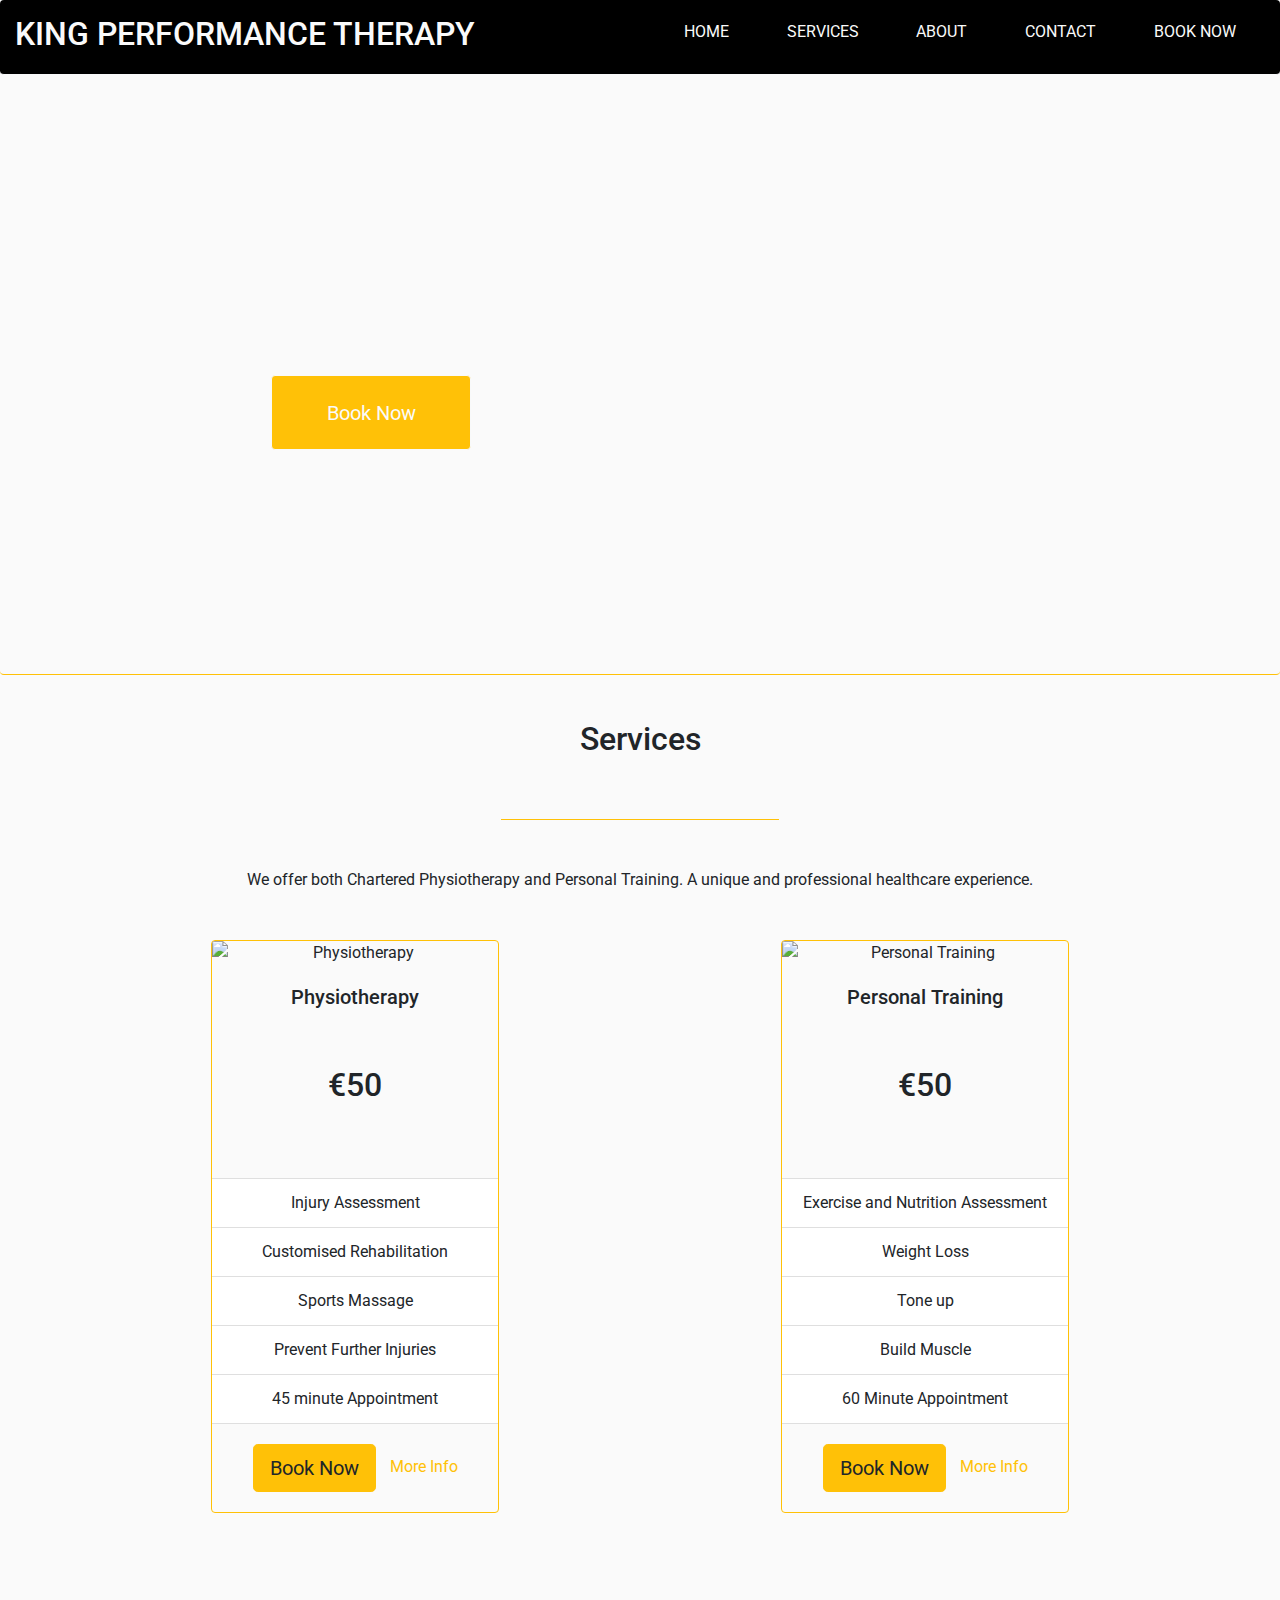
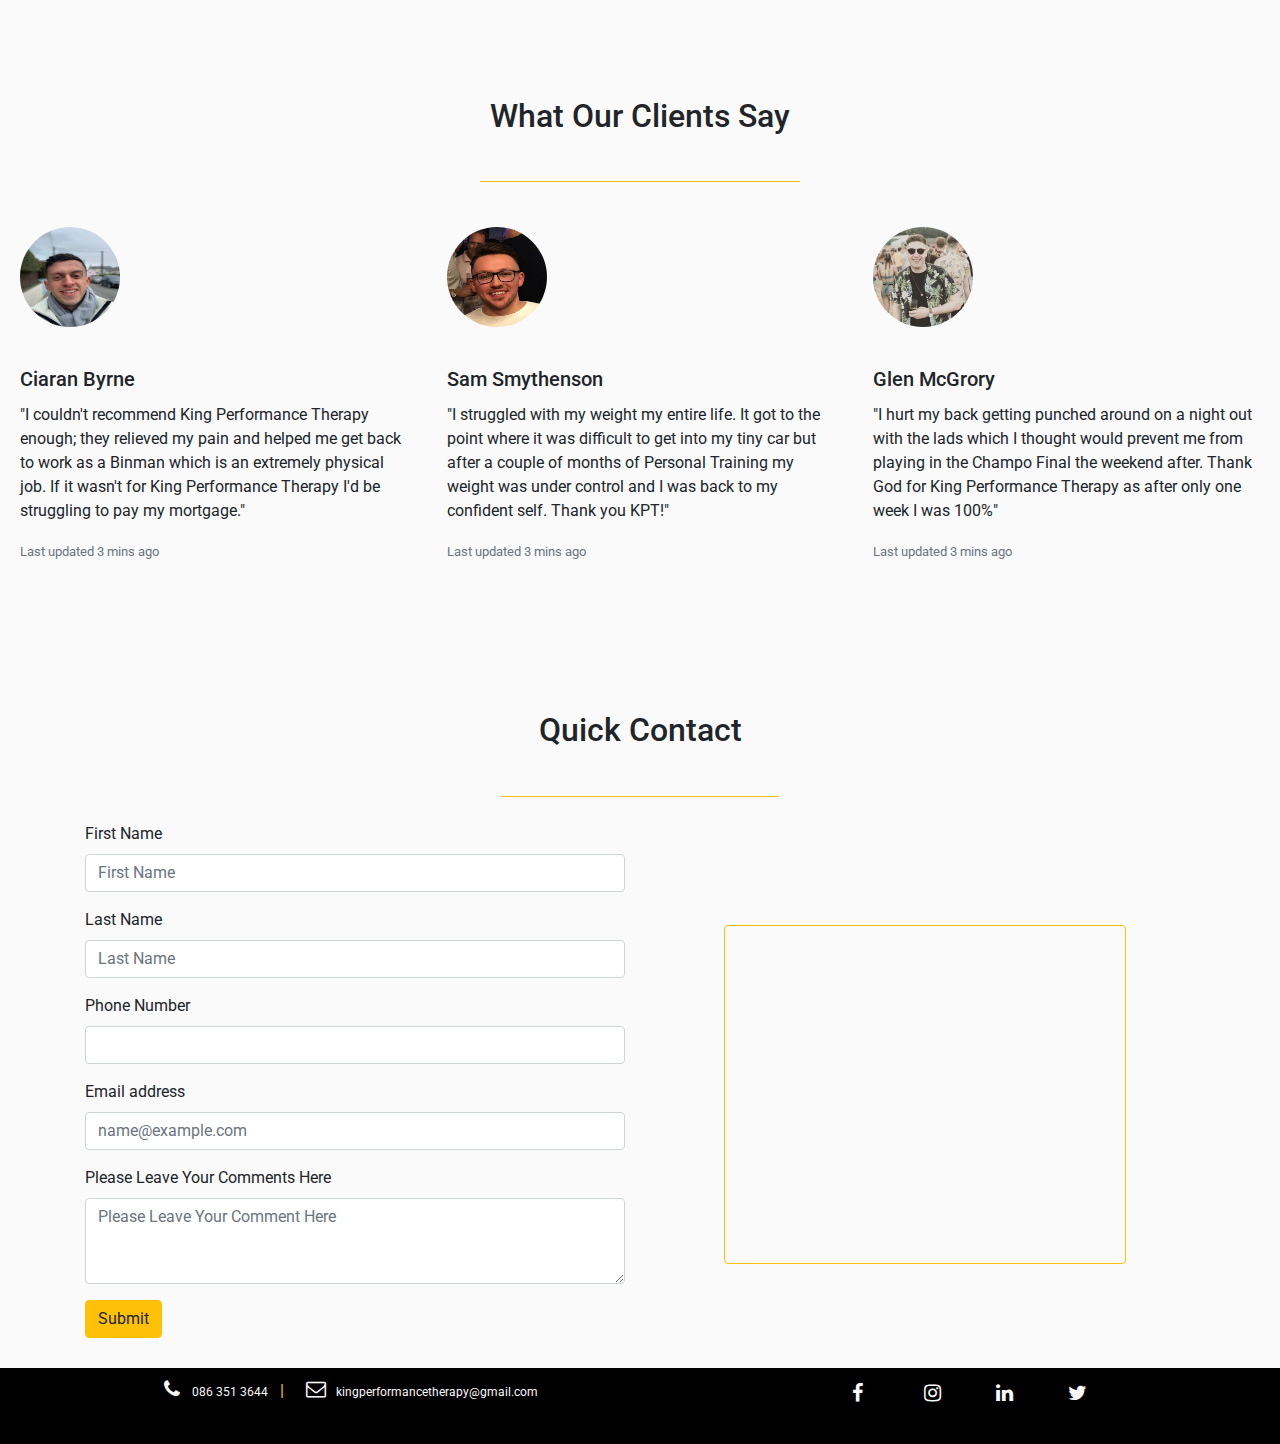
==== index.html @ 58a29714 "dropdown menu done index.html" ====
<!DOCTYPE html>
<html lang="en">

<head>
	<meta charset="UTF-8">
	<meta name="viewport" content="width=device-width, initial-scale=1.0">
	<meta http-equiv="X-UA-Compatible" content="ie=edge">
	<link rel="stylesheet" href="https://maxcdn.bootstrapcdn.com/bootstrap/4.2.1/css/bootstrap.min.css"
		type="text/css" />
	<link rel="stylesheet" href="https://maxcdn.bootstrapcdn.com/font-awesome/4.7.0/css/font-awesome.min.css"
		type="text/css" />
	<link rel="stylesheet" href="https://cdnjs.cloudflare.com/ajax/libs/hover.css/2.1.1/css/hover-min.css"
		type="text/css" />
	<link rel="stylesheet" href="assets/css/style.css">
	<title>King Performance Therapy</title>
</head>

<body>
	<!--Header-->
	<header class="header border-bottom border-light rounded">
		<div class="container-fluid">
			<div class="row">
				<div class="col-md-6 logo"><a href="index.html">
						<h2 id="logo">King Performance Therapy</h2>
					</a></div>
				<div class="col-md-6">
					<nav class="nav" id="nav-menu">
						<a class="nav-link" href="index.html" aria-hidden="true"><span>Home</span></a>
						<a class="nav-link" href="services.html" aria-hidden="true"><span>Services</span></a>
						<a class="nav-link" href="about.html" aria-hidden="true"><span>About</span></a>
						<a class="nav-link" href="contact.html" aria-hidden="true"><span>Contact</span></a>
						<a class="nav-link" href="book-now.html" aria-hidden="true"><span>Book Now</span></a>
					</nav>
					<div class="dropdown nav" id="nav-drop"">
							<button class=" btn btn-warning dropdown-toggle" type="button" id="dropdownMenu2" data-toggle="dropdown"
						aria-haspopup="true" aria-expanded="false">
						King Performance Therapy Menu
						</button>
						<div class="dropdown-menu" aria-labelledby="dropdownMenu2">
							<button class="dropdown-item" type="button"><a class="nav-link"
								href="index.html" aria-hidden="true"><span>Home</span></a></button>
							<button class="dropdown-item" type="button"><a class="nav-link" href="services.html" aria-hidden="true"><span>Services</span></a></button>
							<button class="dropdown-item" type="button"><a class="nav-link" href="about.html" aria-hidden="true"><span>About</span></a></button>
							<button class="dropdown-item" type="button"><a class="nav-link" href="contact.html" aria-hidden="true"><span>Contact</span></a></button>
                            <button class="dropdown-item" type="button"><a class="nav-link" href="book-now.html" aria-hidden="true"><span>Book Now</span></a></button>
						</div>
					</div>
				</div>
			</div>
		</div>
	</header>
	<section>
		<div class="container-fluid border-bottom border-warning rounded" id="hero-image">
			<div class="row">
				<div class="col-md-6" id="booknow"><button type="button" class="btn btn-warning btn-lg border border-light rounded">Book Now</button>
				</div>
                <div class="col-md-6"></div>
			</div>
		</div>
	</section>
	<section class="services container">
		<h2>Services</h2>
        <hr>
		<p>We offer both Chartered Physiotherapy and Personal Training. A unique and professional healthcare experience.
		</p>
		<div class="row">
			<div class="col-md-6">
				<div class="card services-card border border-warning rounded" style="width: 18rem;">
					<img src= "assets/Images/edphysio.jpg" class="card-img-top" alt="Physiotherapy" id="edphysio">
					<div class="card-body">
						<h5 class="card-title">Physiotherapy</h5>
						<h2 class="#">€50</h2>
					</div>
					<ul class="list-group list-group-flush">
						<li class="list-group-item">Injury Assessment</li>
						<li class="list-group-item">Customised Rehabilitation</li>
						<li class="list-group-item">Sports Massage</li>
						<li class="list-group-item">Prevent Further Injuries</li>
						<li class="list-group-item">45 minute Appointment</li>
					</ul>
					<div class="card-body">
						<button type="button" class="btn btn-warning btn-lg">Book Now</button>
						<a href="#" class="card-link more-info">More Info</a>
					</div>
				</div>
			</div>
			<div class="col-md-6">
				<div class="card services-card border border-warning rounded" style="width: 18rem;">
					<img src="assets/Images/edpt.jpg" class="card-img-top" alt="Personal Training">
					<div class="card-body">
						<h5 class="card-title">Personal Training</h5>
						<h2 class="#">€50</h2>
					</div>
					<ul class="list-group list-group-flush">
						<li class="list-group-item">Exercise and Nutrition Assessment</li>
						<li class="list-group-item">Weight Loss</li>
						<li class="list-group-item">Tone up</li>
						<li class="list-group-item">Build Muscle</li>
						<li class="list-group-item">60 Minute Appointment</li>
					</ul>
					<div class="card-body">
						<button type="button" class="btn btn-warning btn-lg">Book Now</button>
						<a href="#" class="card-link more-info">More Info</a>
					</div>
				</div>
			</div>
		</div>
	</section>
	<section class="testimonials">
		<div>
			<h2>What Our Clients Say</h2>
		</div>
        <hr>
		<div class="card-group">
			<div class="card">
				<img src="assets/Images/ciaran.jpg" class="card-img-top rounded-circle" alt="Ciaran Client" id="ciaran">
				<div class="card-body">
					<h5 class="card-title">Ciaran Byrne</h5>
					<p class="card-text">"I couldn't recommend King Performance Therapy enough; they relieved my pain and helped me get back to work as a Binman which is an extremely physical job. If it wasn't for King Performance Therapy I'd be struggling to pay my mortgage."</p>
					<p class="card-text"><small class="text-muted">Last updated 3 mins ago</small></p>
				</div>
			</div>
			<div class="card">
				<img src="assets/Images/sam.jpg" class="card-img-top rounded-circle" alt="Sam Client" id="sam">
				<div class="card-body">
					<h5 class="card-title">Sam Smythenson</h5>
					<p class="card-text">"I struggled with my weight my entire life. It got to the point where it was difficult to get into my tiny car but after a couple of months of Personal Training my weight was under control and I was back to my confident self. Thank you KPT!"
					</p>
					<p class="card-text"><small class="text-muted">Last updated 3 mins ago</small></p>
				</div>
			</div>
			<div class="card">
				<div><img src="assets/Images/glen.jpg" class="card-img-top rounded-circle" alt="Glen Client" id="glen"></div>
				<div class="card-body">
					<h5 class="card-title">Glen McGrory</h5>
					<p class="card-text">"I hurt my back getting punched around on a night out with the lads which I thought would prevent me from playing in the Champo Final the weekend after. Thank God for King Performance Therapy as after only one week I was 100%"</p>
					<p class="card-text"><small class="text-muted">Last updated 3 mins ago</small></p>
				</div>
			</div>
		</div>
	</section>
	<section class="contact container">
		<div class="row">
			<div class="col">
				<h2>Quick Contact</h2>
                <hr>
                </div>
                </div>
                <div class="row">
			    <div class="col-md-6">
				<form method="POST" action="https://formdump.codeinstitute.net/">
					<div class="form-group">
						<label for="fname">First Name</label>
						<input type="text" class="form-control" id="fname" placeholder="First Name" required>
  </div>
						<div class="form-group">
							<label for="lname">Last Name</label>
							<input type="text" class="form-control" id="flname" placeholder="Last Name" required>
  </div>
							<div class="form-group">
								<label for="phone">Phone Number</label>
								<input type="text" class="form-control" id="phone" required>
  </div>
								<div class="form-group">
									<label for="email">Email address</label>
									<input type="email" class="form-control" id="email" placeholder="name@example.com" required>
  </div>
									<div class="form-group">
										<label for="exampleFormControlTextarea1">Please Leave Your Comments Here</label>
										<textarea class="form-control" id="exampleFormControlTextarea1" rows="3" placeholder="Please Leave Your Comment Here" required></textarea>
									</div>
									<button type="submit" class="btn btn-warning">Submit</button>
				</form>
			</div>
			<div class="col-6-md border border-warning rounded" id="map">
				<iframe
					src="https://www.google.com/maps/embed?pb=!1m18!1m12!1m3!1d2367.6577036469757!2d-6.186697483776341!3d53.59956898003281!2m3!1f0!2f0!3f0!3m2!1i1024!2i768!4f13.1!3m3!1m2!1s0x486723aa0c3e77d7%3A0xd86c8496d75ba979!2sKing%20Performance%20Therapy!5e0!3m2!1sen!2sie!4v1581076473569!5m2!1sen!2sie"
					width="400" height="300" style="border:0;" allowfullscreen=""></iframe></div>
		</div>
	</section>
	<footer class="footer container-fluid">
		<div class="row">
			<div class="col-md-6">
				<ul class="list-inline" id="contact">
					<li class="list-inline-item">
						<a href="tel:0863513644"><i class="fa fa-phone" aria-hidden="true"></i>086 351
							3644</a></li>
					<li class="list-inline-item">
						<div class="seperator">|</div>
					</li>
					<li class="list-inline-item"><a
							href="mailto:kingperformancetherapy@gmail.com?subject=subjecttext"><i class="fa fa-envelope-o" aria-hidden="true"></i>kingperformancetherapy@gmail.com</a>
					</li>
				</ul>
			</div>
			<div class="col-md-6">
				<ul class="list-inline social-links">
					<li class="list-inline-item">
						<a target="_blank" href="#">
							<i class="fa fa-facebook" aria-hidden="true"></i>
							<span class="sr-only">Facebook</span>
						</a>
					</li>
					<li class="list-inline-item">
						<a target="_blank" href="#">
							<i class="fa fa-instagram" aria-hidden="true"></i>
							<span class="sr-only">Instagram</span>
						</a>
					</li>

					<li class="list-inline-item">
						<a target="_blank" href="#">
							<i class="fa fa-linkedin" aria-hidden="true"></i>
							<span class="sr-only">LinkedIn</span>
						</a>
					</li>
					<li class="list-inline-item">
						<a target="_blank" href="#">
							<i class="fa fa-twitter" aria-hidden="true"></i>
							<span class="sr-only">Twitter</span>
						</a>
					</li>
				</ul>
			</div>
		</div>
	</footer>
	<script src="https://code.jquery.com/jquery-3.4.1.slim.min.js"
		integrity="sha384-J6qa4849blE2+poT4WnyKhv5vZF5SrPo0iEjwBvKU7imGFAV0wwj1yYfoRSJoZ+n" crossorigin="anonymous">
	</script>
	<script src="https://cdn.jsdelivr.net/npm/popper.js@1.16.0/dist/umd/popper.min.js"
		integrity="sha384-Q6E9RHvbIyZFJoft+2mJbHaEWldlvI9IOYy5n3zV9zzTtmI3UksdQRVvoxMfooAo" crossorigin="anonymous">
	</script>
	<script src="https://stackpath.bootstrapcdn.com/bootstrap/4.4.1/js/bootstrap.min.js"
		integrity="sha384-wfSDF2E50Y2D1uUdj0O3uMBJnjuUD4Ih7YwaYd1iqfktj0Uod8GCExl3Og8ifwB6" crossorigin="anonymous">
	</script>
</body>

</html>
---- assets/css/style.css ----
@import url('https://fonts.googleapis.com/css?family=Roboto:100,200,300,400,500,600,700|Exo:100,200,300,400,500,600,700');

/*------------------------------------Colors*/

/*------------------------------------Colors*/
body {
    background-color: #fafafa;
    width: 100%;
}

section.services.container p {
    margin: 3rem;
}

hr {
    width: 25%;
    border-color: #ffc107;
    margin-bottom: 25px;
}



/*------------------------------------Header */

.header {
    background: black;
    text-transform: uppercase;
    height: 75px;
    width: 100%;
}

nav.active a {
    color: #ffc107;
}

#logo {
    width: 500px;
    height: 100%;
    margin: auto;
    padding-top: 15px;
    float: left;
}

@media screen and (max-width:943px){
    #logo {
    width: 300px;
    height: 100%;
    margin: auto;
    font-size: large;
    padding-top: 30px;
    float: left;
}
}

#logo:hover {
    color: #ffc107;
}

.nav a {
    color: #fafafa;
    margin: auto;
    padding-top: 20px;
}

.dropdown-menu {
 background-color: #000;
 margin-top: 20px;
}

#nav-drop {
    padding-top: 20px;
    font-size: large;
}

@media screen and (max-width:1025px){
    #nav-menu, #logo, .logo{
        display: none;
    }
}

@media screen and (min-width:1025px){
    #nav-drop {
        display: none;
    }
}

.nav a:hover {
    color: #ffc107;
}

.header a h2 {
    color: #fafafa;
    text-decoration: none;
}



.header a:link {
  text-decoration: none;
}


/*------------------------------------Hero-image */

#hero-image {
    height: 600px;
    width: 100%;
    background: url("../Images/Ed-Shorts.jpg");
    background-size: cover;
    background-position: 50% 60%;
    background-repeat: no-repeat;
    transition: all .5s ease-in-out;
    -moz-transition: all .5s ease-in-out;
    -webkit-transition: all .5s ease-in-out;
}


#booknow {
    margin-top: 300px;
    margin-right: 20%;
    margin-left: 20%;
    height: 600px;
}

#booknow button {
    color: #fafafa;
    height: 75px;
    width: 200px;
}
/*------------------------------------Footer */


.social-links {
    padding-top: 10px;

}
.social-links li a i {
    width: 20px;
    height: 20px;
    padding: 12px 30px;
    font-size: 20px;
    line-height: 7px;
    color: #fafafa;
    transition: all 0.35s ease-in-out;
    -moz-transition: all 0.35s ease-in-out;
    -webkit-transition: all 0.35s ease-in-out;
    -o-transition: all 0.35s ease-in-out;
}

.social-links li a i:hover {
    color: #ffc107;
}

#contact {
    padding-top: 10px;
    padding-bottom: 10px;
    padding-left: 50px;
}

#contact li a {
    text-decoration: none;
    font-size: 12px;
    color: #fafafa;
}

#contact li a i {
    width: 40px;
    height: 40px;
    padding: 10px;
    font-size: 20px;
    line-height: 3px;
    text-align: center;
    color: #fafafa;
    transition: all 0.35s ease-in-out;
    -moz-transition: all 0.35s ease-in-out;
    -webkit-transition: all 0.35s ease-in-out;
    -o-transition: all 0.35s ease-in-out;
}

#contact li a i:hover {
    color: #ffc107;
}

.seperator { 
    color: #ffc107;
}


.footer {
background-color: rgba(0, 0, 0, 1);
background: cover;
text-align: center;
}


/*------------------------------------Menu */

/*------------------------------------My Services Section */


.services {
background-color: #fafafa;
text-align: center;
}

.services.container {
    margin: auto;
}

.services h2 {
    text-align: center;
    padding-top: 45px;
    padding-bottom: 45px;
}


.services-card { 
  margin: auto;
  margin-bottom: 4rem;
}

section.services.container p {
    margin: 3rem;
}

.more-info {
    color: #ffc107;
    padding-left: 10px;
}

.services-more-info {
   margin-bottom: 8rem;
   margin-top: 3rem;
   margin: auto;
}

.services-more-info p {
    text-align: left;
}

div.card {
    background-color: #fafafa;
}

.services-explained { 
    margin-top: 8rem;;
}

/*------------------------------------Contact Section */


.contact {
background-color: #fafafa;
margin-top: 90px;
}

.contact h2 {
    margin-top: 8px;
    padding: 30px;
    text-align: center;
}

#map {
    margin: auto;
    padding-bottom: 30px;
}

.contact form {
    margin-bottom: 30px;
}
/*------------------------------------Testimonials Section */

#ciaran, #sam, #glen {
    width: 100px;
    height: 100px;
    margin: 20px;
}

.testimonials {
background-color: #fafafa;
margin-top: 90px;
}

.testimonials div h2 {
margin-top: 8px;
padding: 30px;
text-align: center;
}

.card-group {
    border: 0;
    border-color: none;
}

div.card {
    border: 0;
}

/*------------------------------------Physiotherapy Section */

/*------------------------------------Personal Training Section */

/*------------------------------------Special Offer Section */

/*------------------------------------About Me Section */

.about-us {
    background-color: #fafafa;
    text-align: left;
}

.about-us.container {
    margin: auto;
}

.about-us h2 {
    text-align: center;
    padding-top: 90px;
}

section.about-us.container p {
    margin: 3rem;
}

section.about-us.container h4 {
    margin-left: 3rem;
}
/*------------------------------------Book Now */


.book-now {
    background-color: #fafafa;
    text-align: left;
}

.book-now.container {
    margin: auto;
}

.book-now h2 {
    text-align: center;
    padding-top: 90px;
}

section.book-now.container p {
    margin: 3rem;
}

section.book-now.container h4 {
    margin-left: 3rem;
}

.apt-time, .apt-types {
    margin-bottom: 10px;
    padding-bottom: 10px;
}

.book-now button {
    margin-bottom: 20px;
}
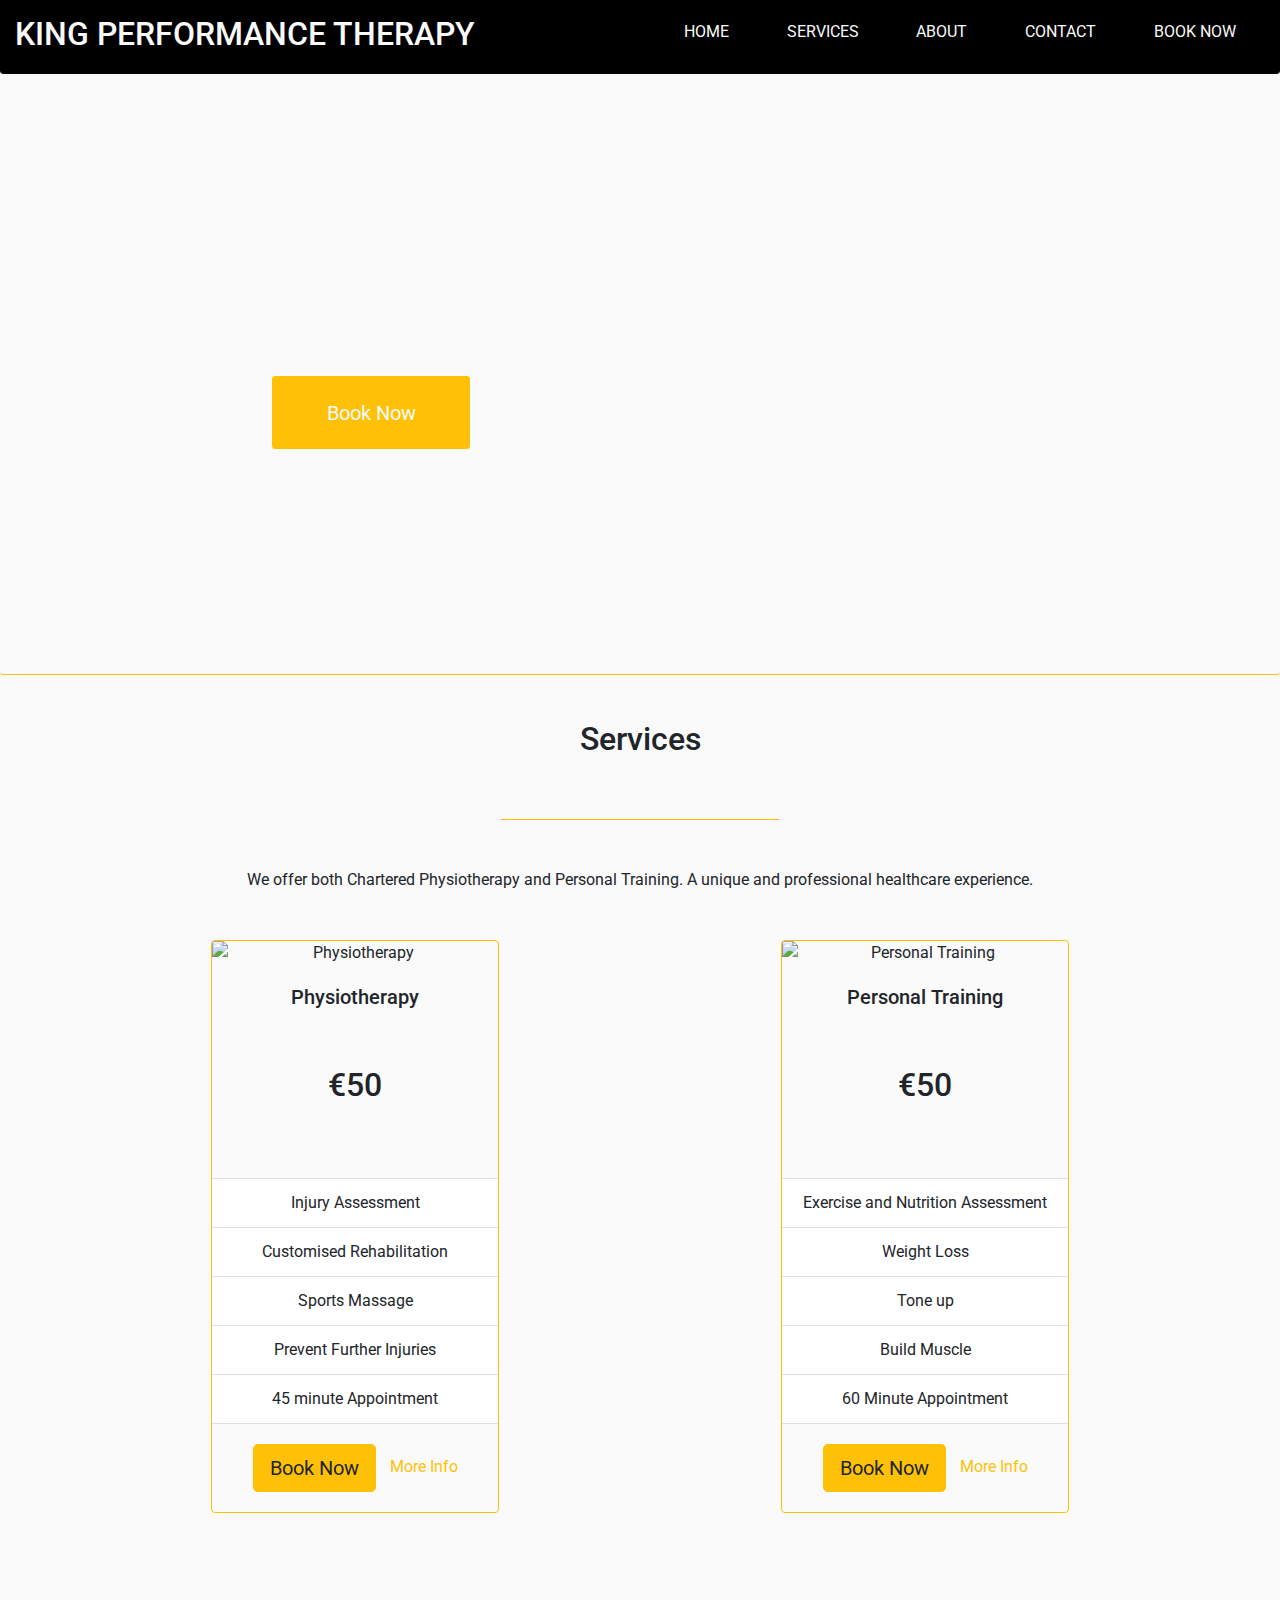
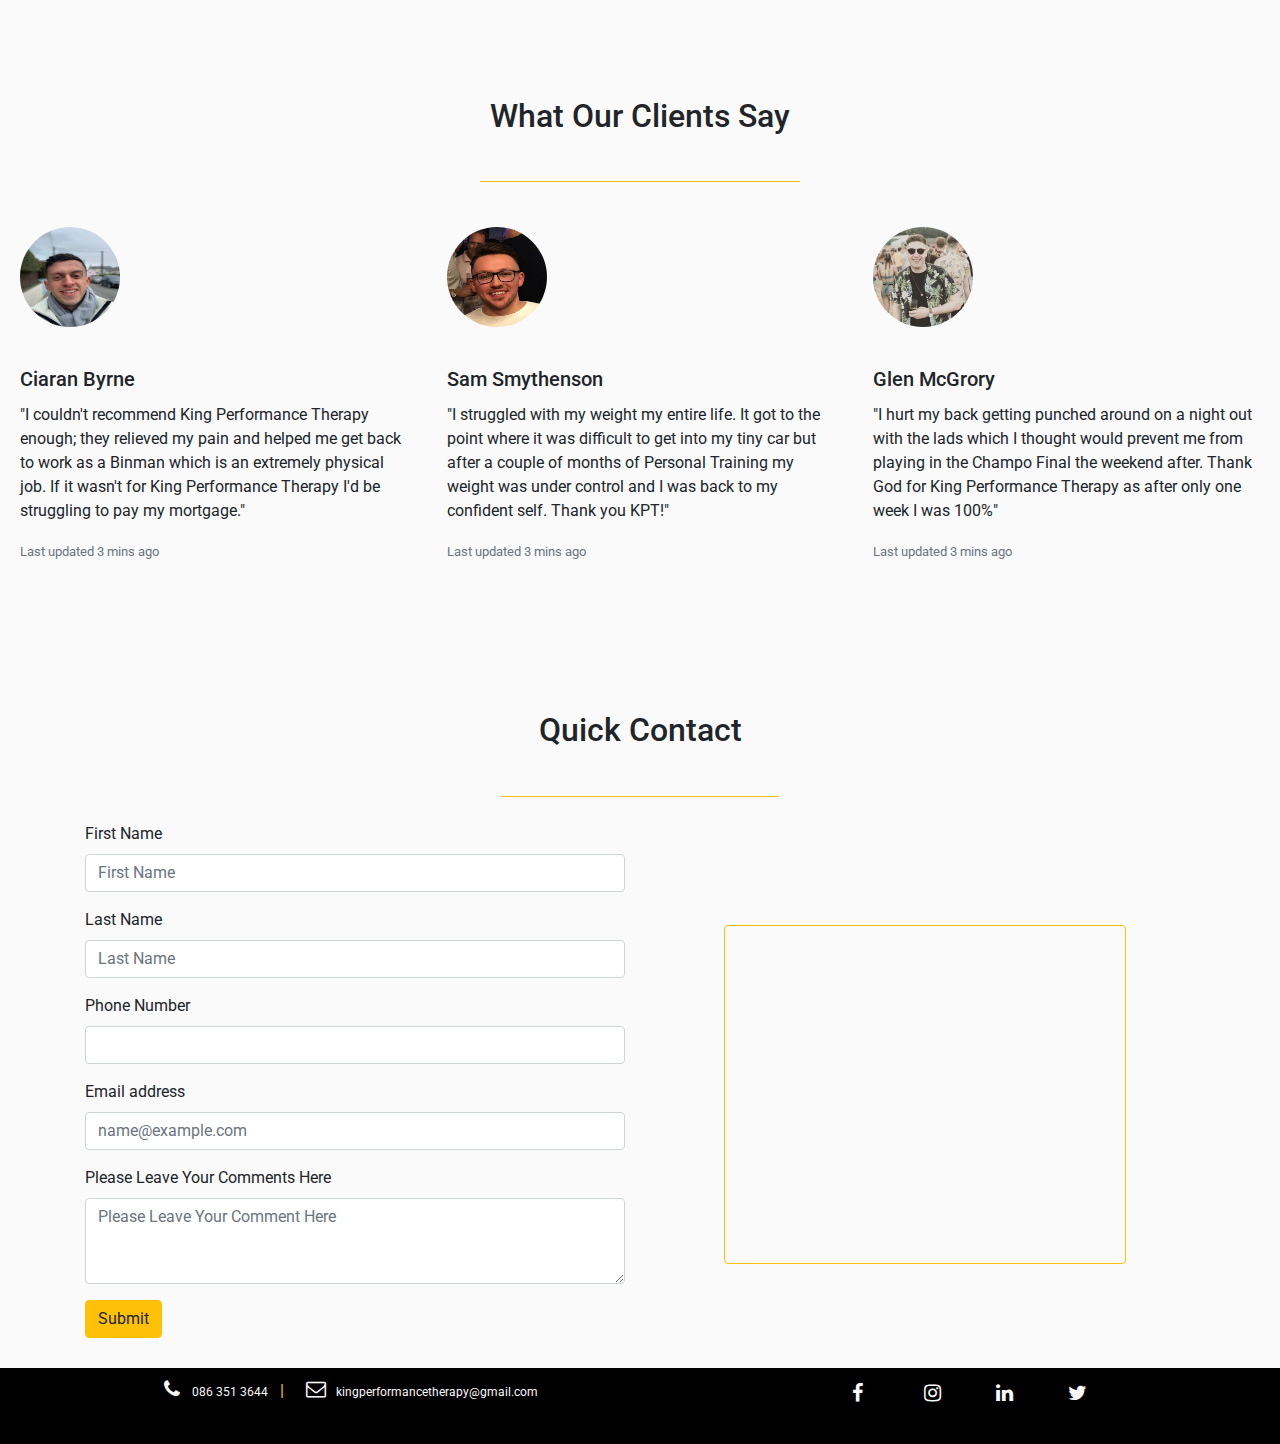
==== commit 13132868: "book now buttons linked" ====
--- a/index.html
+++ b/index.html
@@ -17,7 +17,7 @@
 
 <body>
 	<!--Header-->
-	<header class="header border-bottom border-light rounded">
+	<header class="header border-bottom border-light rounded-bottom">
 		<div class="container-fluid">
 			<div class="row">
 				<div class="col-md-6 logo"><a href="index.html">
@@ -36,8 +36,8 @@
 						aria-haspopup="true" aria-expanded="false">
 						King Performance Therapy Menu
 						</button>
-						<div class="dropdown-menu" aria-labelledby="dropdownMenu2">
-							<button class="dropdown-item" type="button"><a class="nav-link"
+						<div class="dropdown-menu border border-dark rounded" aria-labelledby="dropdownMenu2">
+							<button class="dropdown-item active" type="button"><a class="nav-link"
 								href="index.html" aria-hidden="true"><span>Home</span></a></button>
 							<button class="dropdown-item" type="button"><a class="nav-link" href="services.html" aria-hidden="true"><span>Services</span></a></button>
 							<button class="dropdown-item" type="button"><a class="nav-link" href="about.html" aria-hidden="true"><span>About</span></a></button>
@@ -52,7 +52,7 @@
 	<section>
 		<div class="container-fluid border-bottom border-warning rounded" id="hero-image">
 			<div class="row">
-				<div class="col-md-6" id="booknow"><button type="button" class="btn btn-warning btn-lg border border-light rounded">Book Now</button>
+				<div class="col-md-6" id="booknow"><a href="book-now.html" aria-hidden="true"><button type="button" class="btn btn-warning btn-lg border border-light rounded">Book Now</button></a>
 				</div>
                 <div class="col-md-6"></div>
 			</div>
@@ -79,7 +79,7 @@
 						<li class="list-group-item">45 minute Appointment</li>
 					</ul>
 					<div class="card-body">
-						<button type="button" class="btn btn-warning btn-lg">Book Now</button>
+						<a href="book-now.html" aria-hidden="true"><button type="button" class="btn btn-warning btn-lg">Book Now</button></a>
 						<a href="#" class="card-link more-info">More Info</a>
 					</div>
 				</div>
@@ -99,7 +99,7 @@
 						<li class="list-group-item">60 Minute Appointment</li>
 					</ul>
 					<div class="card-body">
-						<button type="button" class="btn btn-warning btn-lg">Book Now</button>
+						<a href="book-now.html" aria-hidden="true"><button type="button" class="btn btn-warning btn-lg">Book Now</button></a>
 						<a href="#" class="card-link more-info">More Info</a>
 					</div>
 				</div>
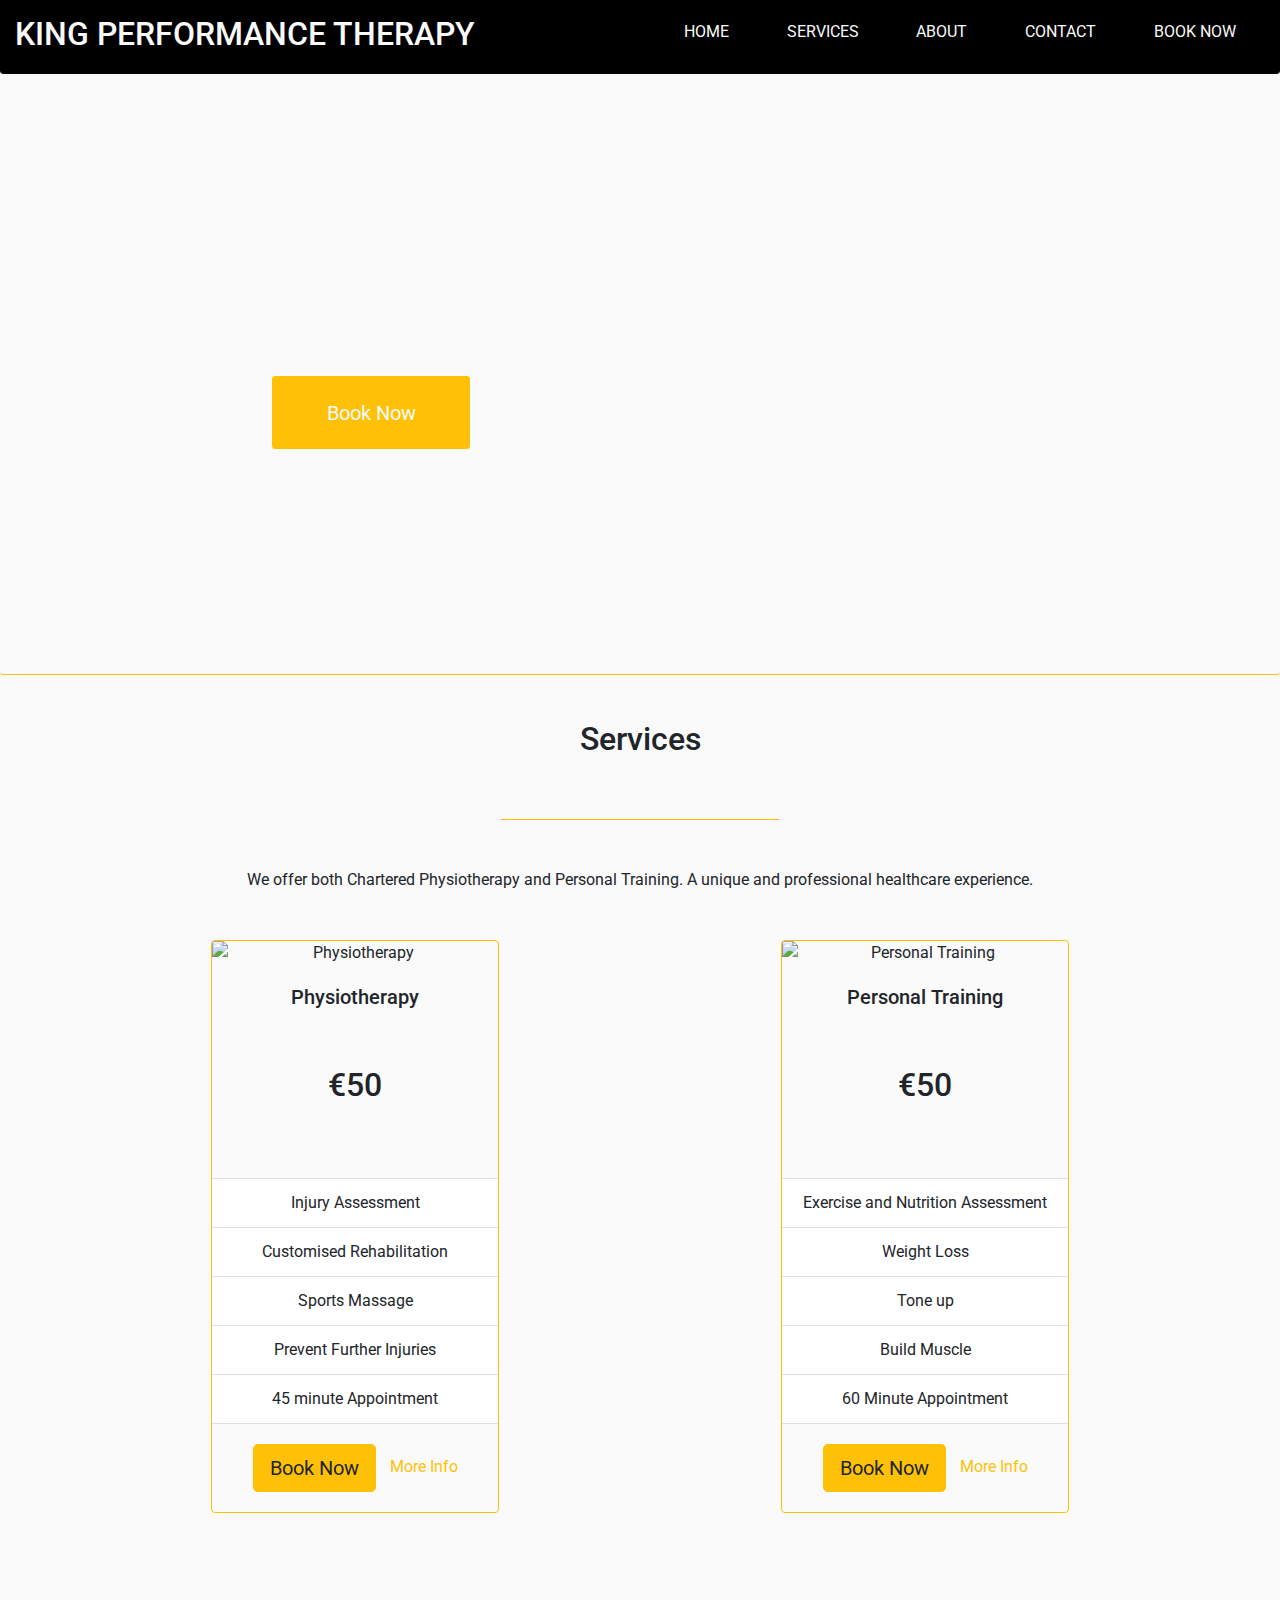
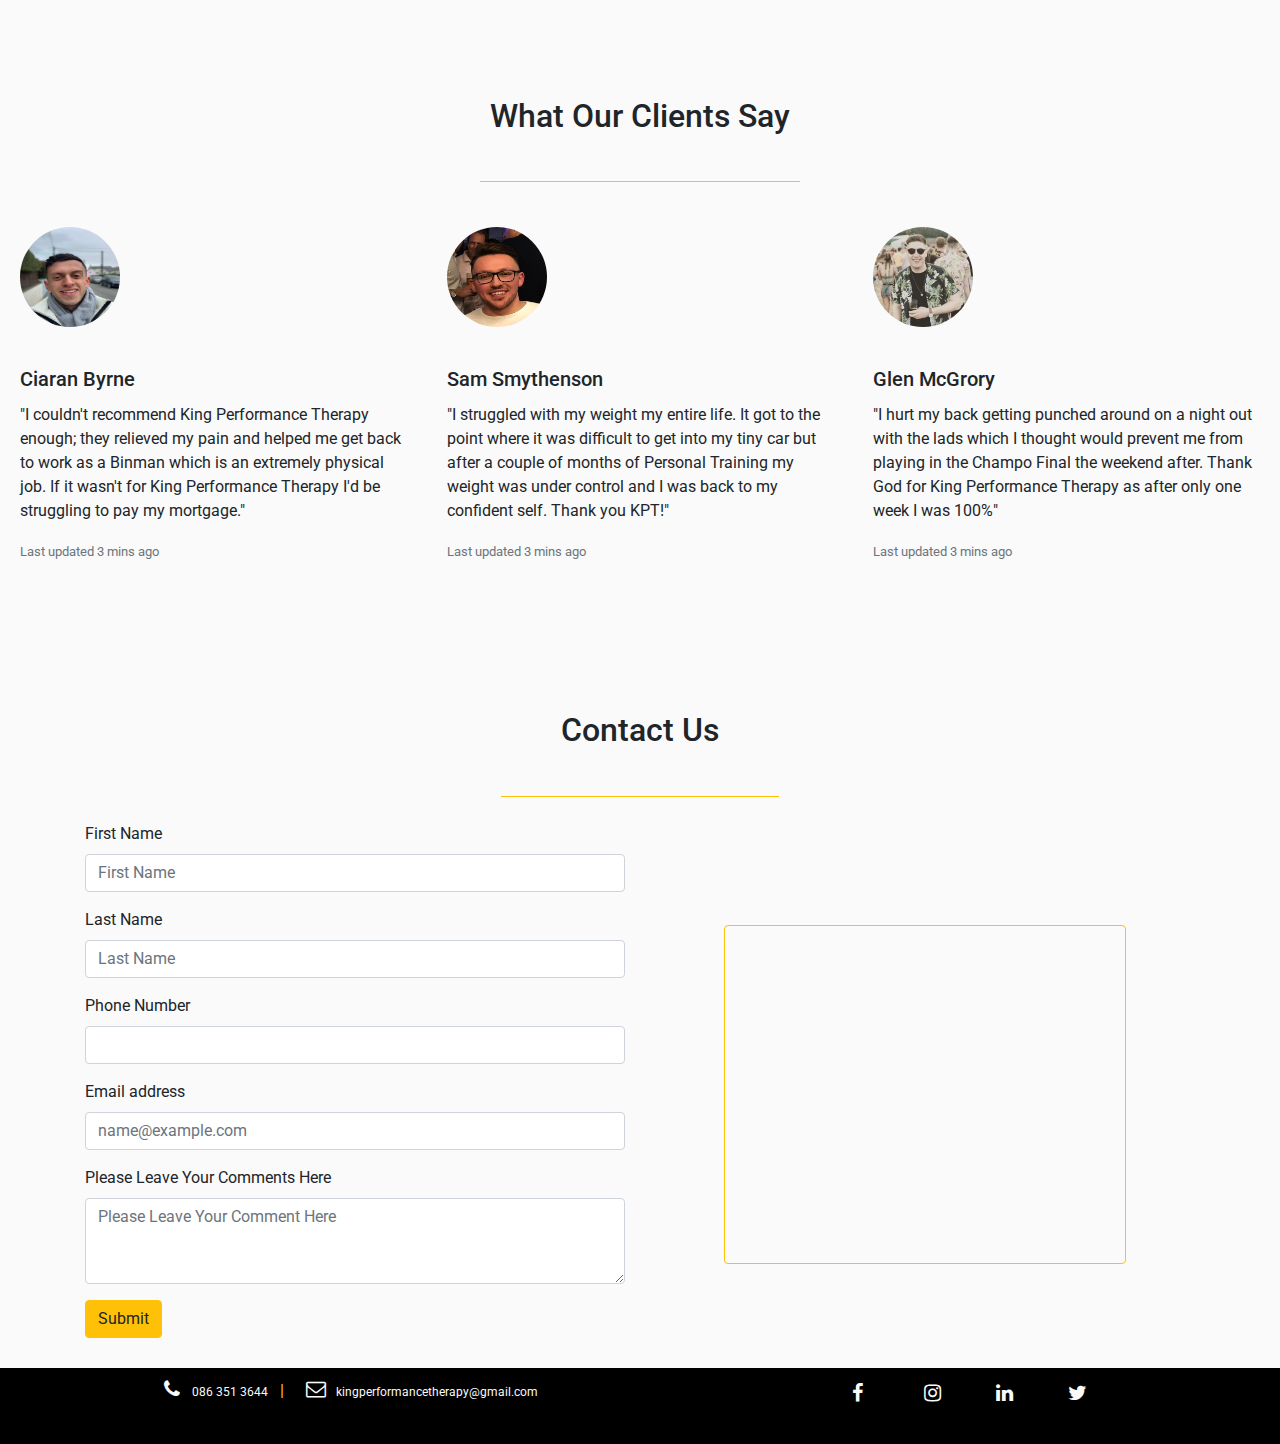
==== commit ddc34315: "button changed in phone screen" ====
--- a/index.html
+++ b/index.html
@@ -34,7 +34,7 @@
 					<div class="dropdown nav" id="nav-drop"">
 							<button class=" btn btn-warning dropdown-toggle" type="button" id="dropdownMenu2" data-toggle="dropdown"
 						aria-haspopup="true" aria-expanded="false">
-						King Performance Therapy Menu
+						Menu
 						</button>
 						<div class="dropdown-menu border border-dark rounded" aria-labelledby="dropdownMenu2">
 							<button class="dropdown-item active" type="button"><a class="nav-link"
@@ -80,7 +80,7 @@
 					</ul>
 					<div class="card-body">
 						<a href="book-now.html" aria-hidden="true"><button type="button" class="btn btn-warning btn-lg">Book Now</button></a>
-						<a href="#" class="card-link more-info">More Info</a>
+						<a href="services.html#physiotherapy" class="card-link more-info">More Info</a>
 					</div>
 				</div>
 			</div>
@@ -100,7 +100,7 @@
 					</ul>
 					<div class="card-body">
 						<a href="book-now.html" aria-hidden="true"><button type="button" class="btn btn-warning btn-lg">Book Now</button></a>
-						<a href="#" class="card-link more-info">More Info</a>
+						<a href="services.html#personal-training" class="card-link more-info">More Info</a>
 					</div>
 				</div>
 			</div>
@@ -142,34 +142,34 @@
 	<section class="contact container">
 		<div class="row">
 			<div class="col">
-				<h2>Quick Contact</h2>
-                <hr>
-                </div>
-                </div>
-                <div class="row">
-			    <div class="col-md-6">
+				<h2>Contact Us</h2>
+				<hr>
+			</div>
+		</div>
+		<div class="row">
+			<div class="col-md-6">
 				<form method="POST" action="https://formdump.codeinstitute.net/">
 					<div class="form-group">
 						<label for="fname">First Name</label>
-						<input type="text" class="form-control" id="fname" placeholder="First Name" required>
+						<input type="text" class="form-control" id="fname" name="First Name" placeholder="First Name" required>
   </div>
 						<div class="form-group">
 							<label for="lname">Last Name</label>
-							<input type="text" class="form-control" id="flname" placeholder="Last Name" required>
+							<input type="text" class="form-control" id="flname" name="Last Name" placeholder="Last Name" required>
   </div>
 							<div class="form-group">
 								<label for="phone">Phone Number</label>
-								<input type="text" class="form-control" id="phone" required>
+								<input type="text" class="form-control" name="Phone Number" id="phone" required>
   </div>
 								<div class="form-group">
 									<label for="email">Email address</label>
-									<input type="email" class="form-control" id="email" placeholder="name@example.com" required>
+									<input type="email" class="form-control" id="email" name="Email" placeholder="name@example.com" required>
   </div>
 									<div class="form-group">
 										<label for="exampleFormControlTextarea1">Please Leave Your Comments Here</label>
-										<textarea class="form-control" id="exampleFormControlTextarea1" rows="3" placeholder="Please Leave Your Comment Here" required></textarea>
+										<textarea class="form-control" id="exampleFormControlTextarea1" rows="3" name="Comment" placeholder="Please Leave Your Comment Here" required></textarea>
 									</div>
-									<button type="submit" class="btn btn-warning">Submit</button>
+									<button type="submit" value="Submit" class="btn btn-warning">Submit</button>
 				</form>
 			</div>
 			<div class="col-6-md border border-warning rounded" id="map">
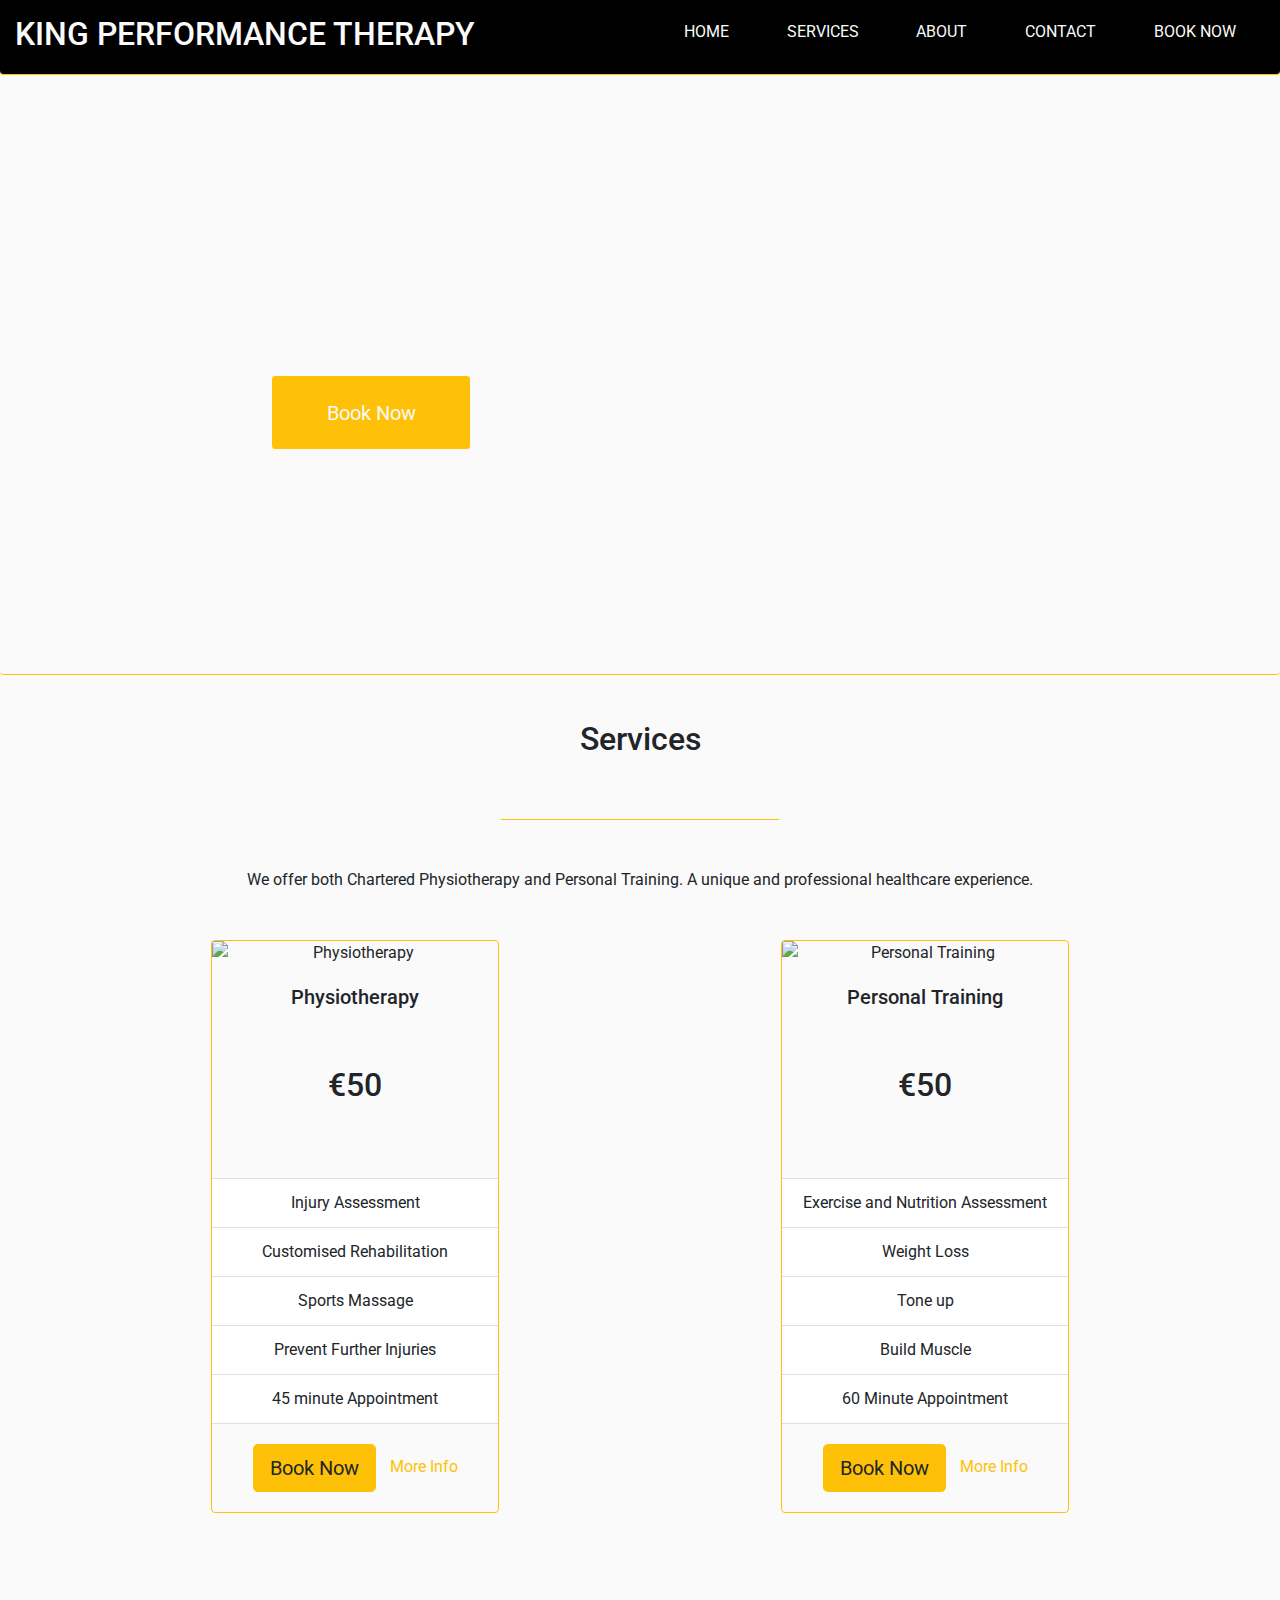
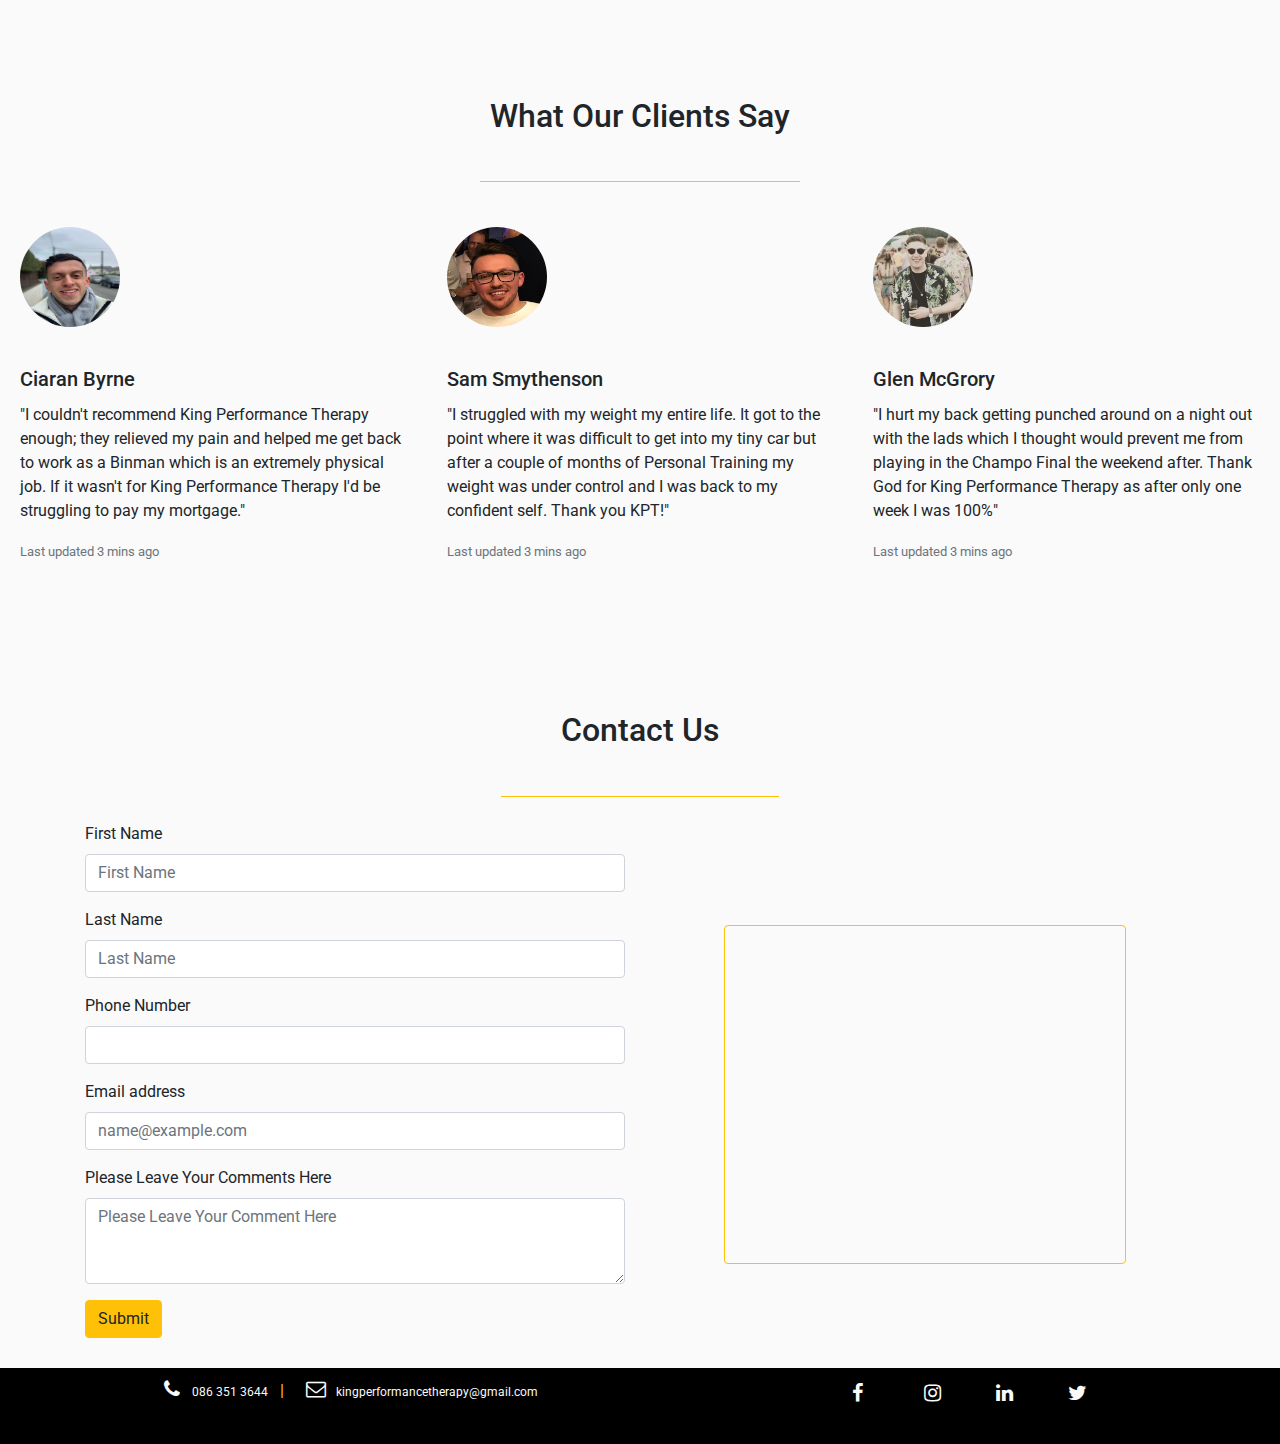
==== commit 128a6900: "border-warning adder to headers" ====
--- a/index.html
+++ b/index.html
@@ -17,7 +17,7 @@
 
 <body>
 	<!--Header-->
-	<header class="header border-bottom border-light rounded-bottom">
+	<header class="header border-bottom border-warning rounded-bottom">
 		<div class="container-fluid">
 			<div class="row">
 				<div class="col-md-6 logo"><a href="index.html">
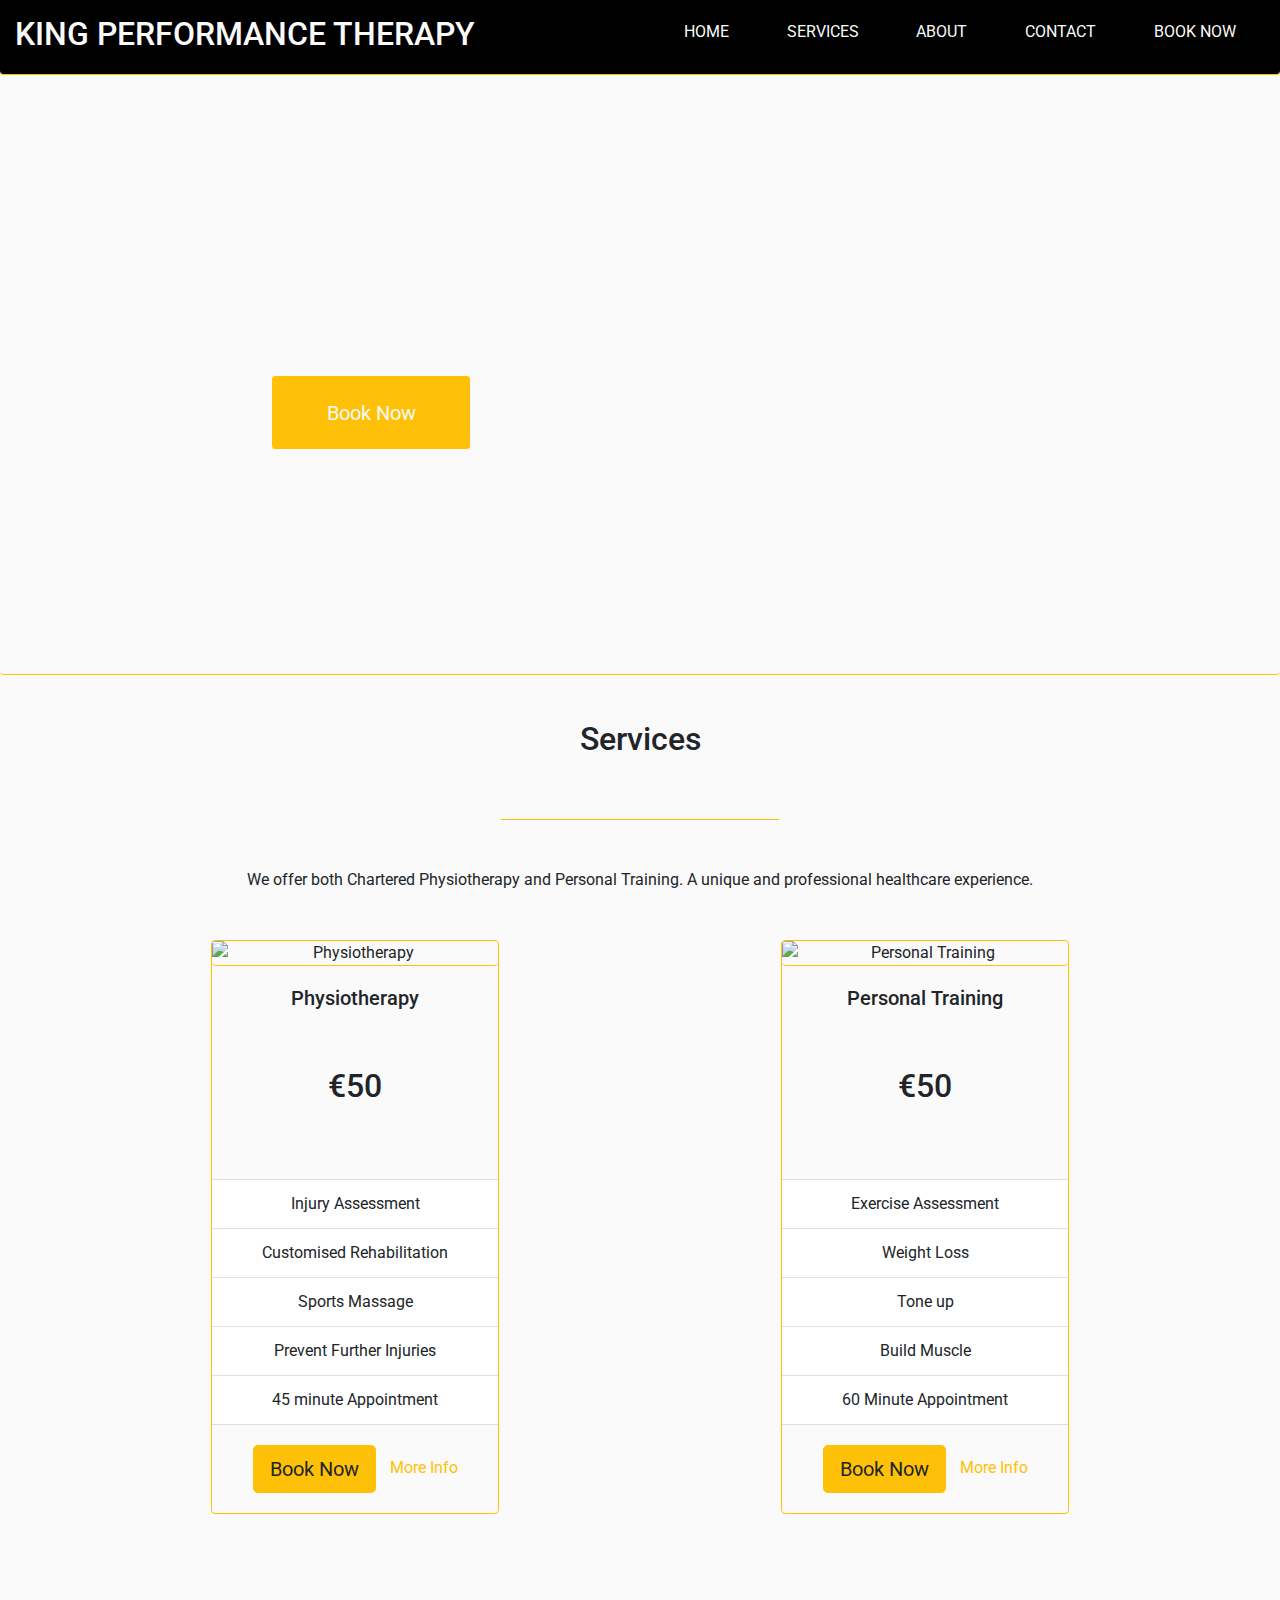
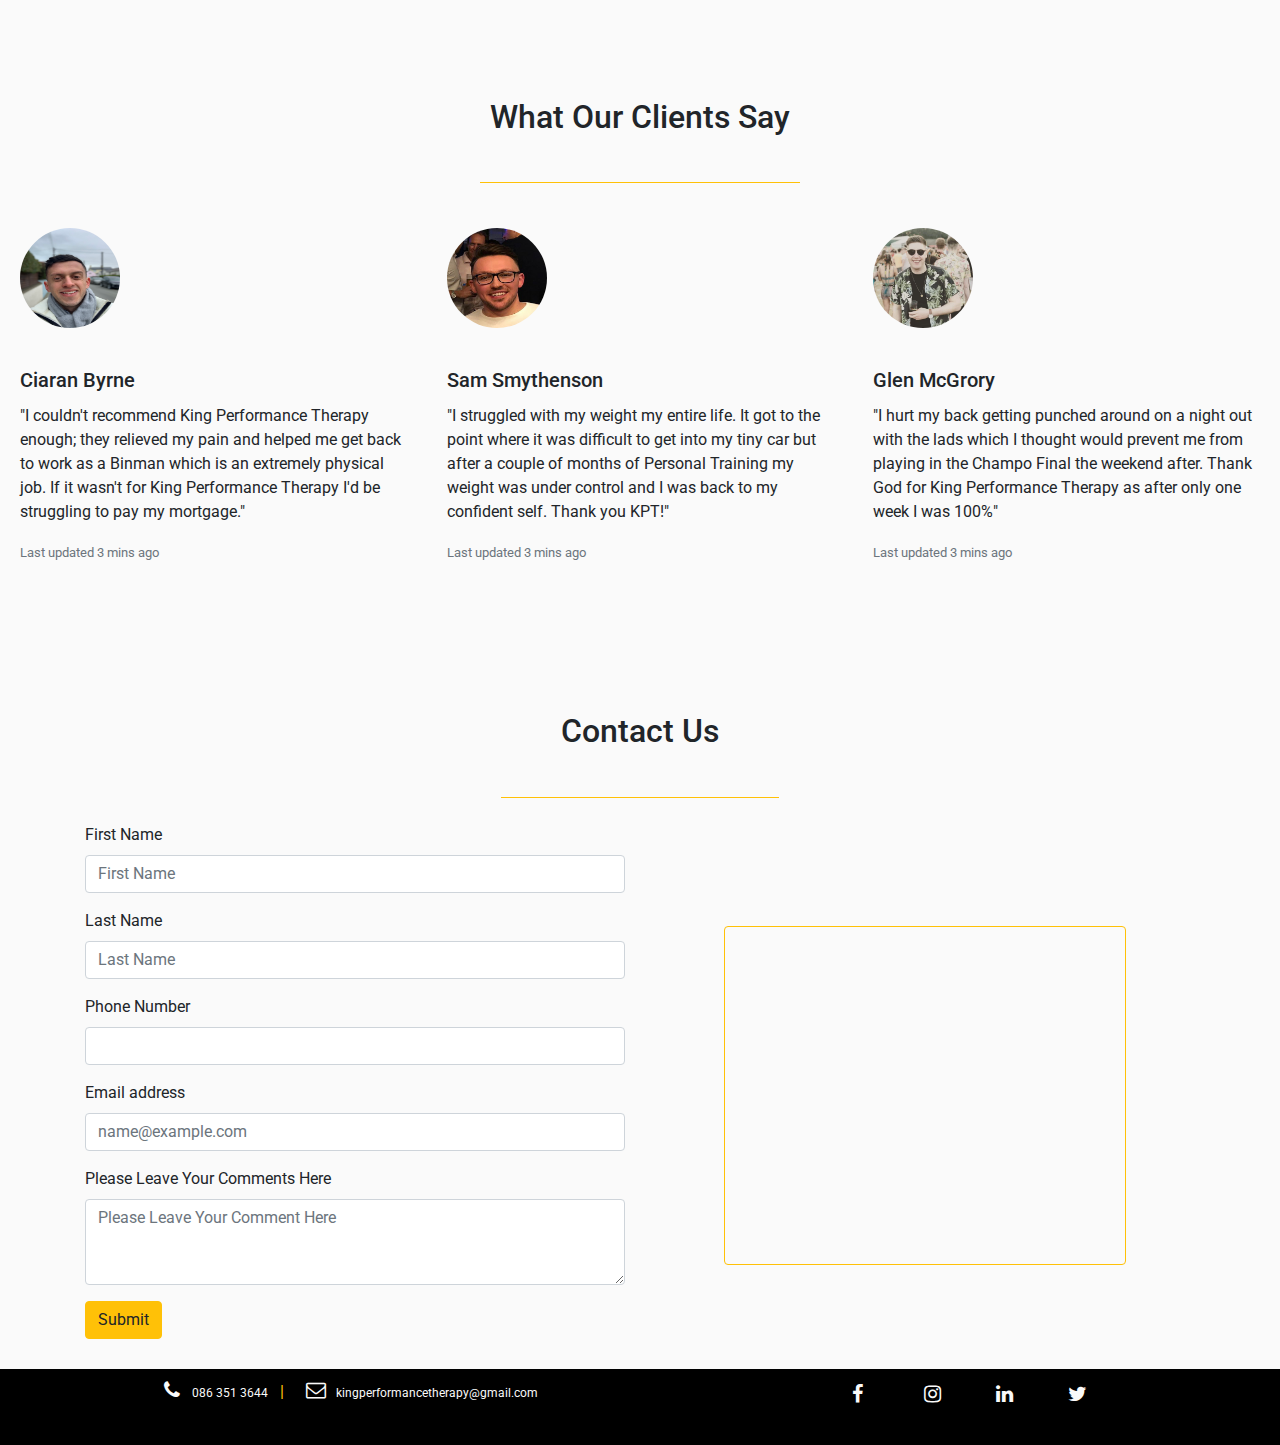
==== commit e7f08063: "bottom border added to services cards" ====
--- a/index.html
+++ b/index.html
@@ -8,8 +8,6 @@
 	<link rel="stylesheet" href="https://maxcdn.bootstrapcdn.com/bootstrap/4.2.1/css/bootstrap.min.css"
 		type="text/css" />
 	<link rel="stylesheet" href="https://maxcdn.bootstrapcdn.com/font-awesome/4.7.0/css/font-awesome.min.css"
-		type="text/css" />
-	<link rel="stylesheet" href="https://cdnjs.cloudflare.com/ajax/libs/hover.css/2.1.1/css/hover-min.css"
 		type="text/css" />
 	<link rel="stylesheet" href="assets/css/style.css">
 	<title>King Performance Therapy</title>
@@ -42,7 +40,7 @@
 							<button class="dropdown-item" type="button"><a class="nav-link" href="services.html" aria-hidden="true"><span>Services</span></a></button>
 							<button class="dropdown-item" type="button"><a class="nav-link" href="about.html" aria-hidden="true"><span>About</span></a></button>
 							<button class="dropdown-item" type="button"><a class="nav-link" href="contact.html" aria-hidden="true"><span>Contact</span></a></button>
-                            <button class="dropdown-item" type="button"><a class="nav-link" href="book-now.html" aria-hidden="true"><span>Book Now</span></a></button>
+							<button class="dropdown-item" type="button"><a class="nav-link" href="book-now.html" aria-hidden="true"><span>Book Now</span></a></button>
 						</div>
 					</div>
 				</div>
@@ -52,21 +50,22 @@
 	<section>
 		<div class="container-fluid border-bottom border-warning rounded" id="hero-image">
 			<div class="row">
-				<div class="col-md-6" id="booknow"><a href="book-now.html" aria-hidden="true"><button type="button" class="btn btn-warning btn-lg border border-light rounded">Book Now</button></a>
-				</div>
-                <div class="col-md-6"></div>
+				<div class="col-md-6" id="booknow"><a href="book-now.html"
+						aria-hidden="true"><button type="button" class="btn btn-warning btn-lg border border-light rounded">Book Now</button></a>
+				</div>
+				<div class="col-md-6"></div>
 			</div>
 		</div>
 	</section>
 	<section class="services container">
 		<h2>Services</h2>
-        <hr>
+		<hr>
 		<p>We offer both Chartered Physiotherapy and Personal Training. A unique and professional healthcare experience.
 		</p>
 		<div class="row">
 			<div class="col-md-6">
 				<div class="card services-card border border-warning rounded" style="width: 18rem;">
-					<img src= "assets/Images/edphysio.jpg" class="card-img-top" alt="Physiotherapy" id="edphysio">
+					<img src= "assets/Images/edphysio.jpg" class="card-img-top border-bottom border-warning rounded" alt="Physiotherapy" id="edphysio">
 					<div class="card-body">
 						<h5 class="card-title">Physiotherapy</h5>
 						<h2 class="#">€50</h2>
@@ -79,27 +78,29 @@
 						<li class="list-group-item">45 minute Appointment</li>
 					</ul>
 					<div class="card-body">
-						<a href="book-now.html" aria-hidden="true"><button type="button" class="btn btn-warning btn-lg">Book Now</button></a>
+						<a href="book-now.html"
+							aria-hidden="true"><button type="button" class="btn btn-warning btn-lg">Book Now</button></a>
 						<a href="services.html#physiotherapy" class="card-link more-info">More Info</a>
 					</div>
 				</div>
 			</div>
 			<div class="col-md-6">
 				<div class="card services-card border border-warning rounded" style="width: 18rem;">
-					<img src="assets/Images/edpt.jpg" class="card-img-top" alt="Personal Training">
+					<img src="assets/Images/edpt.jpg" class="card-img-top border-bottom border-warning rounded" alt="Personal Training">
 					<div class="card-body">
 						<h5 class="card-title">Personal Training</h5>
 						<h2 class="#">€50</h2>
 					</div>
 					<ul class="list-group list-group-flush">
-						<li class="list-group-item">Exercise and Nutrition Assessment</li>
+						<li class="list-group-item">Exercise Assessment</li>
 						<li class="list-group-item">Weight Loss</li>
 						<li class="list-group-item">Tone up</li>
 						<li class="list-group-item">Build Muscle</li>
 						<li class="list-group-item">60 Minute Appointment</li>
 					</ul>
 					<div class="card-body">
-						<a href="book-now.html" aria-hidden="true"><button type="button" class="btn btn-warning btn-lg">Book Now</button></a>
+						<a href="book-now.html"
+							aria-hidden="true"><button type="button" class="btn btn-warning btn-lg">Book Now</button></a>
 						<a href="services.html#personal-training" class="card-link more-info">More Info</a>
 					</div>
 				</div>
@@ -110,13 +111,15 @@
 		<div>
 			<h2>What Our Clients Say</h2>
 		</div>
-        <hr>
+		<hr>
 		<div class="card-group">
 			<div class="card">
 				<img src="assets/Images/ciaran.jpg" class="card-img-top rounded-circle" alt="Ciaran Client" id="ciaran">
 				<div class="card-body">
 					<h5 class="card-title">Ciaran Byrne</h5>
-					<p class="card-text">"I couldn't recommend King Performance Therapy enough; they relieved my pain and helped me get back to work as a Binman which is an extremely physical job. If it wasn't for King Performance Therapy I'd be struggling to pay my mortgage."</p>
+					<p class="card-text">"I couldn't recommend King Performance Therapy enough; they relieved my pain
+						and helped me get back to work as a Binman which is an extremely physical job. If it wasn't for
+						King Performance Therapy I'd be struggling to pay my mortgage."</p>
 					<p class="card-text"><small class="text-muted">Last updated 3 mins ago</small></p>
 				</div>
 			</div>
@@ -124,20 +127,25 @@
 				<img src="assets/Images/sam.jpg" class="card-img-top rounded-circle" alt="Sam Client" id="sam">
 				<div class="card-body">
 					<h5 class="card-title">Sam Smythenson</h5>
-					<p class="card-text">"I struggled with my weight my entire life. It got to the point where it was difficult to get into my tiny car but after a couple of months of Personal Training my weight was under control and I was back to my confident self. Thank you KPT!"
+					<p class="card-text">"I struggled with my weight my entire life. It got to the point where it was
+						difficult to get into my tiny car but after a couple of months of Personal Training my weight
+						was under control and I was back to my confident self. Thank you KPT!"
 					</p>
 					<p class="card-text"><small class="text-muted">Last updated 3 mins ago</small></p>
 				</div>
 			</div>
 			<div class="card">
-				<div><img src="assets/Images/glen.jpg" class="card-img-top rounded-circle" alt="Glen Client" id="glen"></div>
-				<div class="card-body">
-					<h5 class="card-title">Glen McGrory</h5>
-					<p class="card-text">"I hurt my back getting punched around on a night out with the lads which I thought would prevent me from playing in the Champo Final the weekend after. Thank God for King Performance Therapy as after only one week I was 100%"</p>
-					<p class="card-text"><small class="text-muted">Last updated 3 mins ago</small></p>
-				</div>
-			</div>
-		</div>
+				<div>
+					<img src="assets/Images/glen.jpg" class="card-img-top rounded-circle" alt="Glen Client" id="glen"></div>
+					<div class="card-body">
+						<h5 class="card-title">Glen McGrory</h5>
+						<p class="card-text">"I hurt my back getting punched around on a night out with the lads which I
+							thought would prevent me from playing in the Champo Final the weekend after. Thank God for
+							King Performance Therapy as after only one week I was 100%"</p>
+						<p class="card-text"><small class="text-muted">Last updated 3 mins ago</small></p>
+					</div>
+				</div>
+			</div>
 	</section>
 	<section class="contact container">
 		<div class="row">
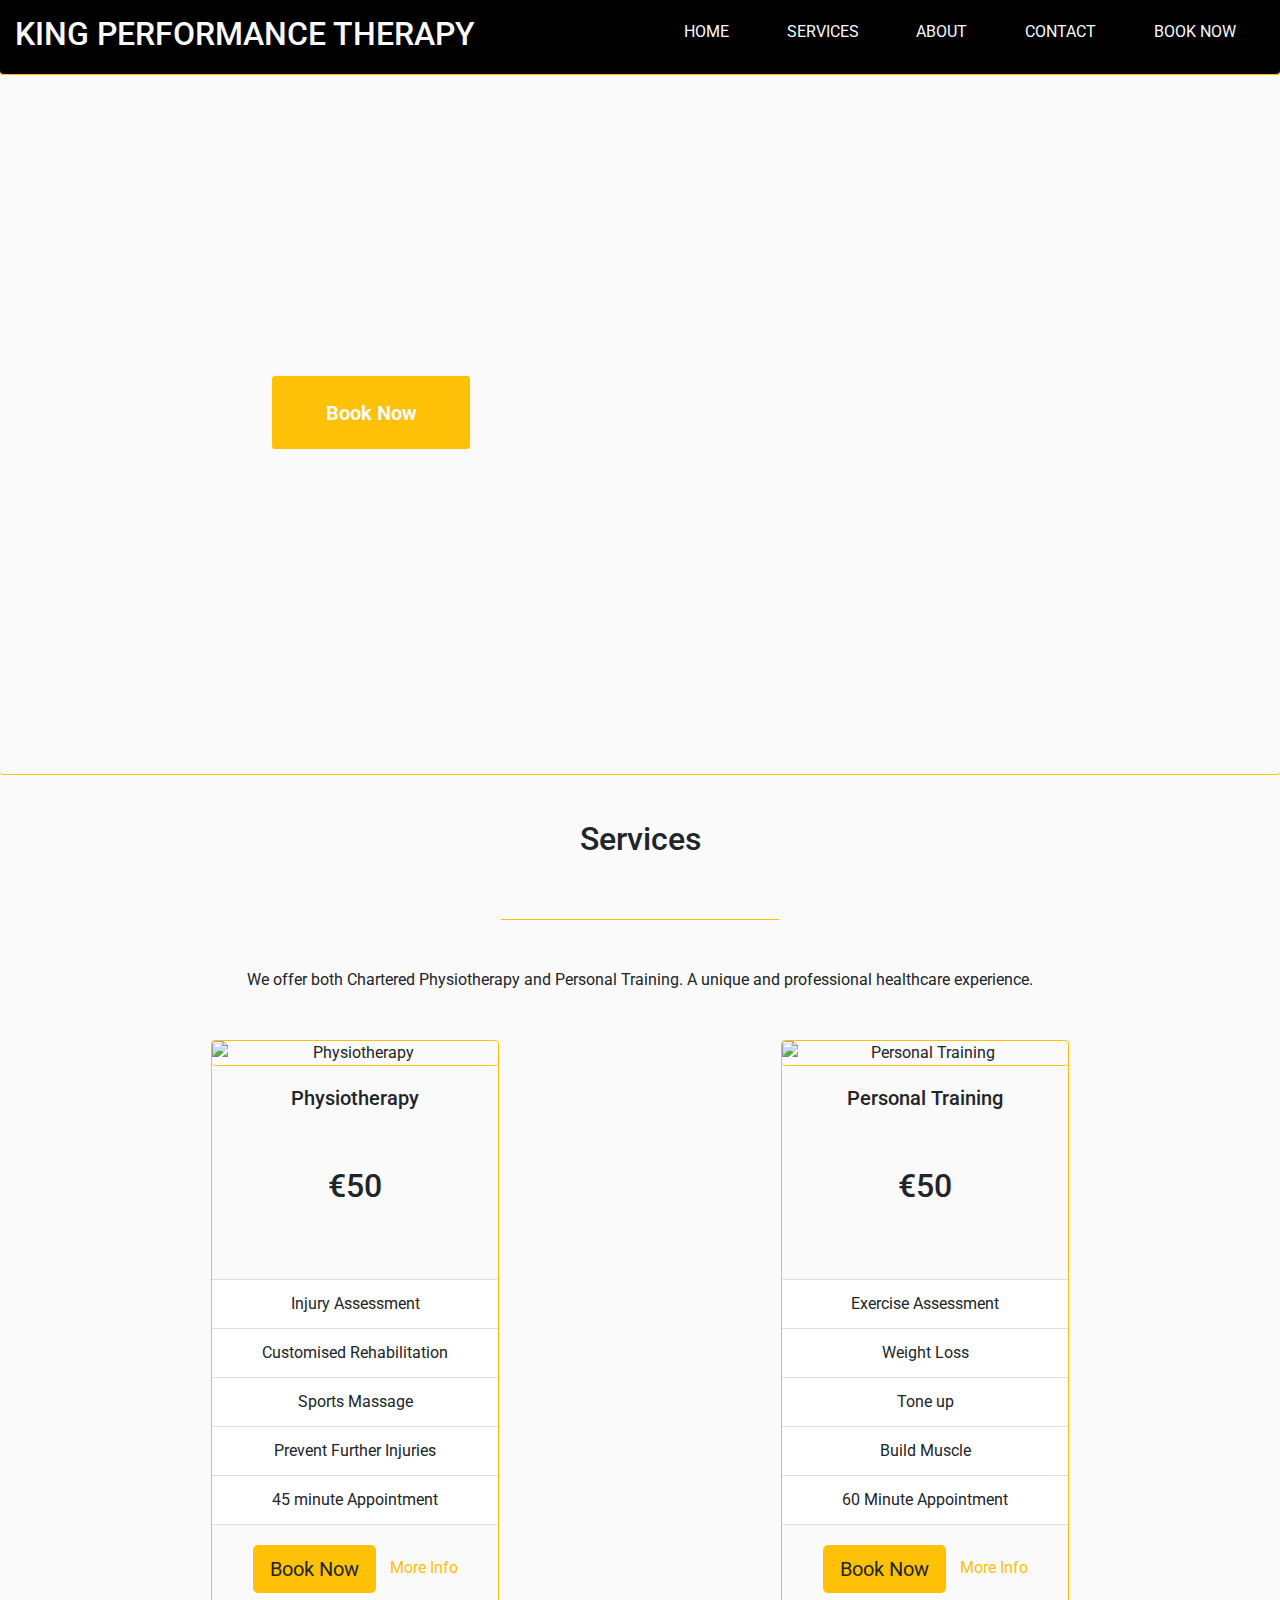
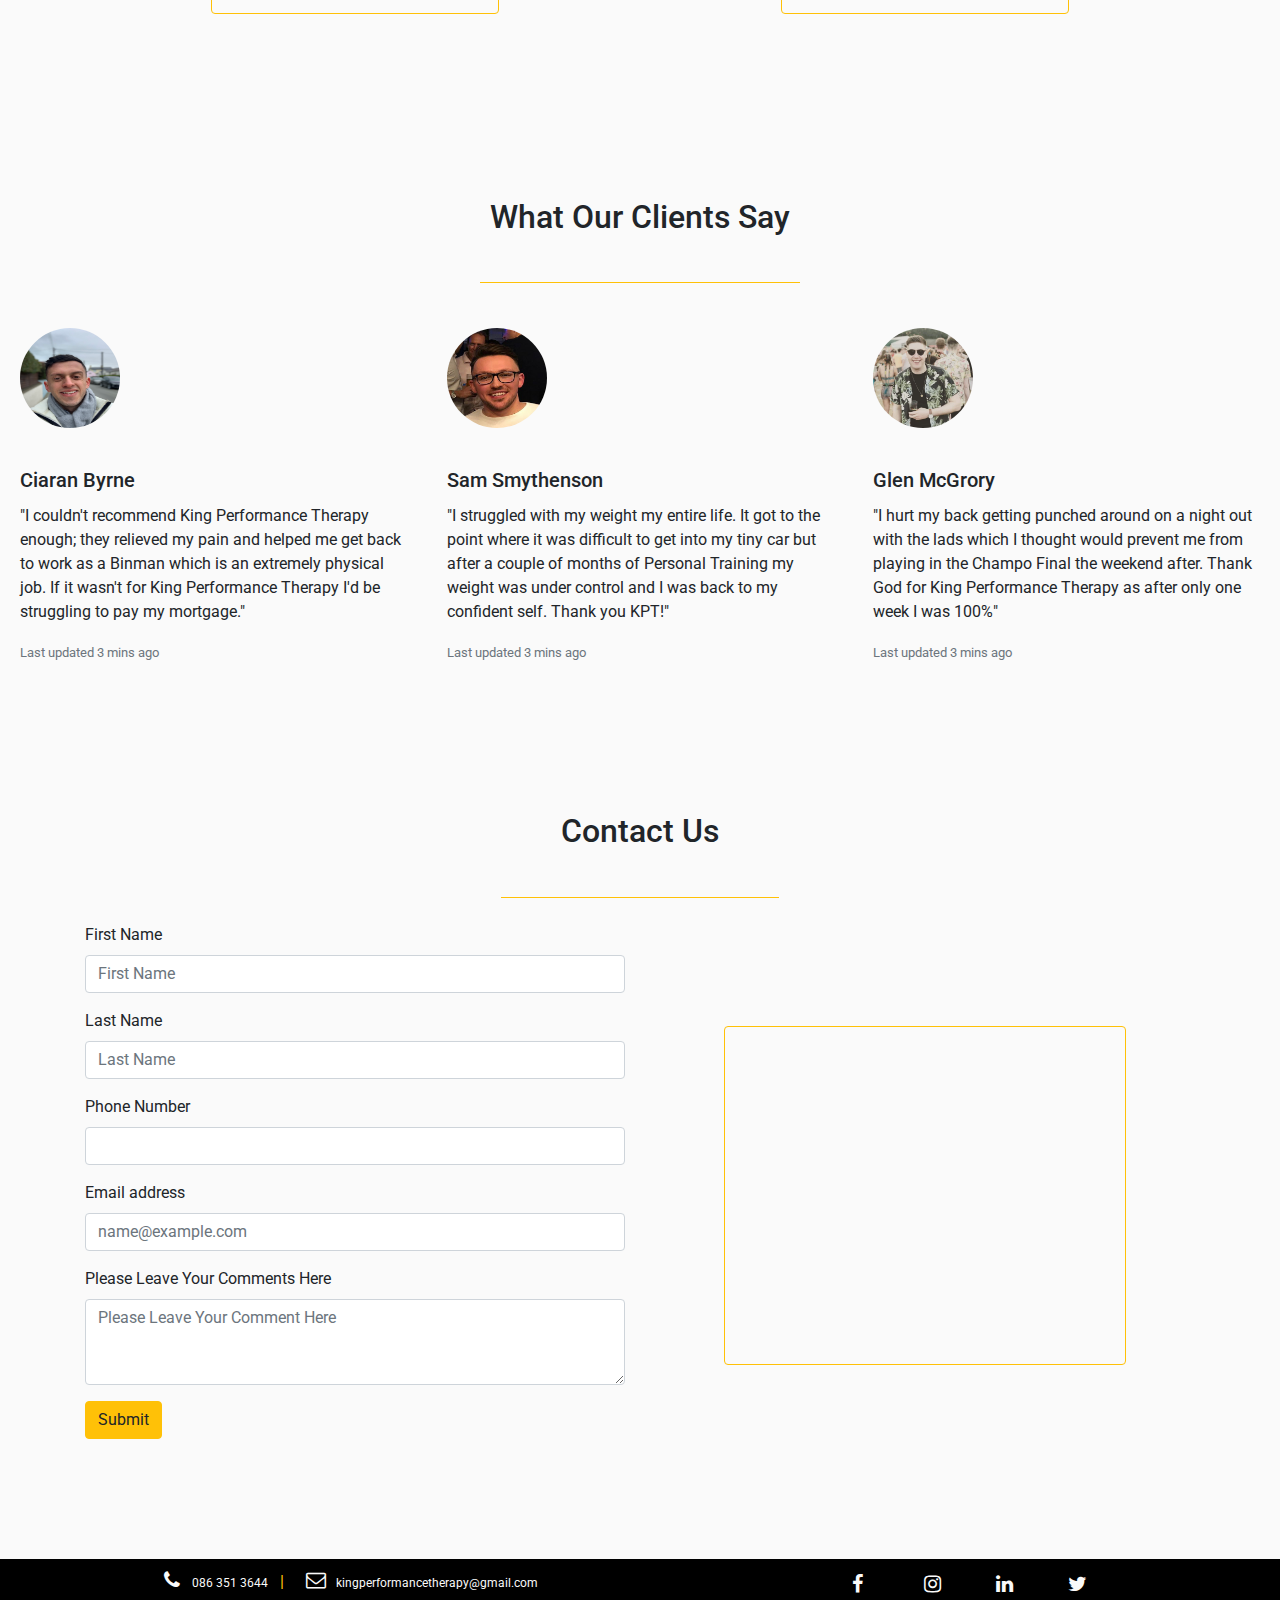
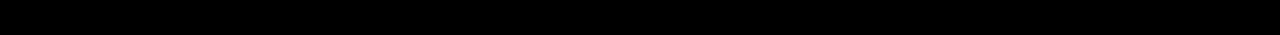
==== commit f0475af4: "comments added to html" ====
--- a/index.html
+++ b/index.html
@@ -14,7 +14,7 @@
 </head>
 
 <body>
-	<!--Header-->
+	<!----------------------------------Header------------------------------>
 	<header class="header border-bottom border-warning rounded-bottom">
 		<div class="container-fluid">
 			<div class="row">
@@ -47,6 +47,7 @@
 			</div>
 		</div>
 	</header>
+    <!----------------------------------Hero-Image------------------------------>
 	<section>
 		<div class="container-fluid border-bottom border-warning rounded" id="hero-image">
 			<div class="row">
@@ -57,6 +58,7 @@
 			</div>
 		</div>
 	</section>
+    <!----------------------------------Services------------------------------>
 	<section class="services container">
 		<h2>Services</h2>
 		<hr>
@@ -65,7 +67,7 @@
 		<div class="row">
 			<div class="col-md-6">
 				<div class="card services-card border border-warning rounded" style="width: 18rem;">
-					<img src= "assets/Images/edphysio.jpg" class="card-img-top border-bottom border-warning rounded" alt="Physiotherapy" id="edphysio">
+					<img src= "assets/Images/edphysio-compressed.jpg" class="card-img-top border-bottom border-warning rounded" alt="Physiotherapy" id="edphysio">
 					<div class="card-body">
 						<h5 class="card-title">Physiotherapy</h5>
 						<h2 class="#">€50</h2>
@@ -86,7 +88,7 @@
 			</div>
 			<div class="col-md-6">
 				<div class="card services-card border border-warning rounded" style="width: 18rem;">
-					<img src="assets/Images/edpt.jpg" class="card-img-top border-bottom border-warning rounded" alt="Personal Training">
+					<img src="assets/Images/edpt-compressed.jpg" class="card-img-top border-bottom border-warning rounded" alt="Personal Training">
 					<div class="card-body">
 						<h5 class="card-title">Personal Training</h5>
 						<h2 class="#">€50</h2>
@@ -107,6 +109,7 @@
 			</div>
 		</div>
 	</section>
+    <!----------------------------------Testimonials------------------------------>
 	<section class="testimonials">
 		<div>
 			<h2>What Our Clients Say</h2>
@@ -147,6 +150,7 @@
 				</div>
 			</div>
 	</section>
+    <!----------------------------------Contact Us------------------------------>
 	<section class="contact container">
 		<div class="row">
 			<div class="col">
@@ -186,6 +190,7 @@
 					width="400" height="300" style="border:0;" allowfullscreen=""></iframe></div>
 		</div>
 	</section>
+    <!----------------------------------Footer------------------------------>
 	<footer class="footer container-fluid">
 		<div class="row">
 			<div class="col-md-6">
@@ -204,26 +209,26 @@
 			<div class="col-md-6">
 				<ul class="list-inline social-links">
 					<li class="list-inline-item">
-						<a target="_blank" href="#">
+						<a target="_blank" href="https://www.facebook.com/">
 							<i class="fa fa-facebook" aria-hidden="true"></i>
 							<span class="sr-only">Facebook</span>
 						</a>
 					</li>
 					<li class="list-inline-item">
-						<a target="_blank" href="#">
+						<a target="_blank" href="https://www.instagram.com/">
 							<i class="fa fa-instagram" aria-hidden="true"></i>
 							<span class="sr-only">Instagram</span>
 						</a>
 					</li>
 
 					<li class="list-inline-item">
-						<a target="_blank" href="#">
+						<a target="_blank" href="https://www.linkedin.com/">
 							<i class="fa fa-linkedin" aria-hidden="true"></i>
 							<span class="sr-only">LinkedIn</span>
 						</a>
 					</li>
 					<li class="list-inline-item">
-						<a target="_blank" href="#">
+						<a target="_blank" href="https://twitter.com/">
 							<i class="fa fa-twitter" aria-hidden="true"></i>
 							<span class="sr-only">Twitter</span>
 						</a>
--- a/assets/css/style.css
+++ b/assets/css/style.css
@@ -1,6 +1,5 @@
-@import url('https://fonts.googleapis.com/css?family=Roboto:100,200,300,400,500,600,700|Exo:100,200,300,400,500,600,700');
-
-/*------------------------------------Colors*/
+@import url('https://fonts.googleapis.com/css?family=Roboto:200,400|Exo:200,400');
+
 
 /*------------------------------------Colors*/
 body {
@@ -17,8 +16,6 @@
     border-color: #ffc107;
     margin-bottom: 25px;
 }
-
-
 
 /*------------------------------------Header */
 
@@ -63,7 +60,7 @@
 }
 
 .dropdown-menu {
- background-color: #000;
+ background-color: rgba(0, 0, 0, 0.3);
  margin-top: 20px;
 }
 
@@ -93,17 +90,24 @@
     text-decoration: none;
 }
 
-
-
 .header a:link {
   text-decoration: none;
 }
 
-
+.dropdown-item.active {
+    background-color: #ffc107;
+}
+
+.dropdown-item:hover {
+    color: rgba(0, 0, 0, 0.8);
+}
+.dropdown-item.active a {
+    color: #000;
+}
 /*------------------------------------Hero-image */
 
 #hero-image {
-    height: 600px;
+    height: 700px;
     width: 100%;
     background: url("../Images/Ed-Shorts.jpg");
     background-size: cover;
@@ -126,6 +130,7 @@
     color: #fafafa;
     height: 75px;
     width: 200px;
+    font-weight: 700
 }
 /*------------------------------------Footer */
 
@@ -219,6 +224,7 @@
   margin-bottom: 4rem;
 }
 
+
 section.services.container p {
     margin: 3rem;
 }
@@ -252,6 +258,7 @@
 .contact {
 background-color: #fafafa;
 margin-top: 90px;
+margin-bottom: 90px;
 }
 
 .contact h2 {
@@ -268,6 +275,7 @@
 .contact form {
     margin-bottom: 30px;
 }
+
 /*------------------------------------Testimonials Section */
 
 #ciaran, #sam, #glen {
@@ -356,5 +364,5 @@
 }
 
 .book-now button {
-    margin-bottom: 20px;
+    margin-bottom: 90px;
 }